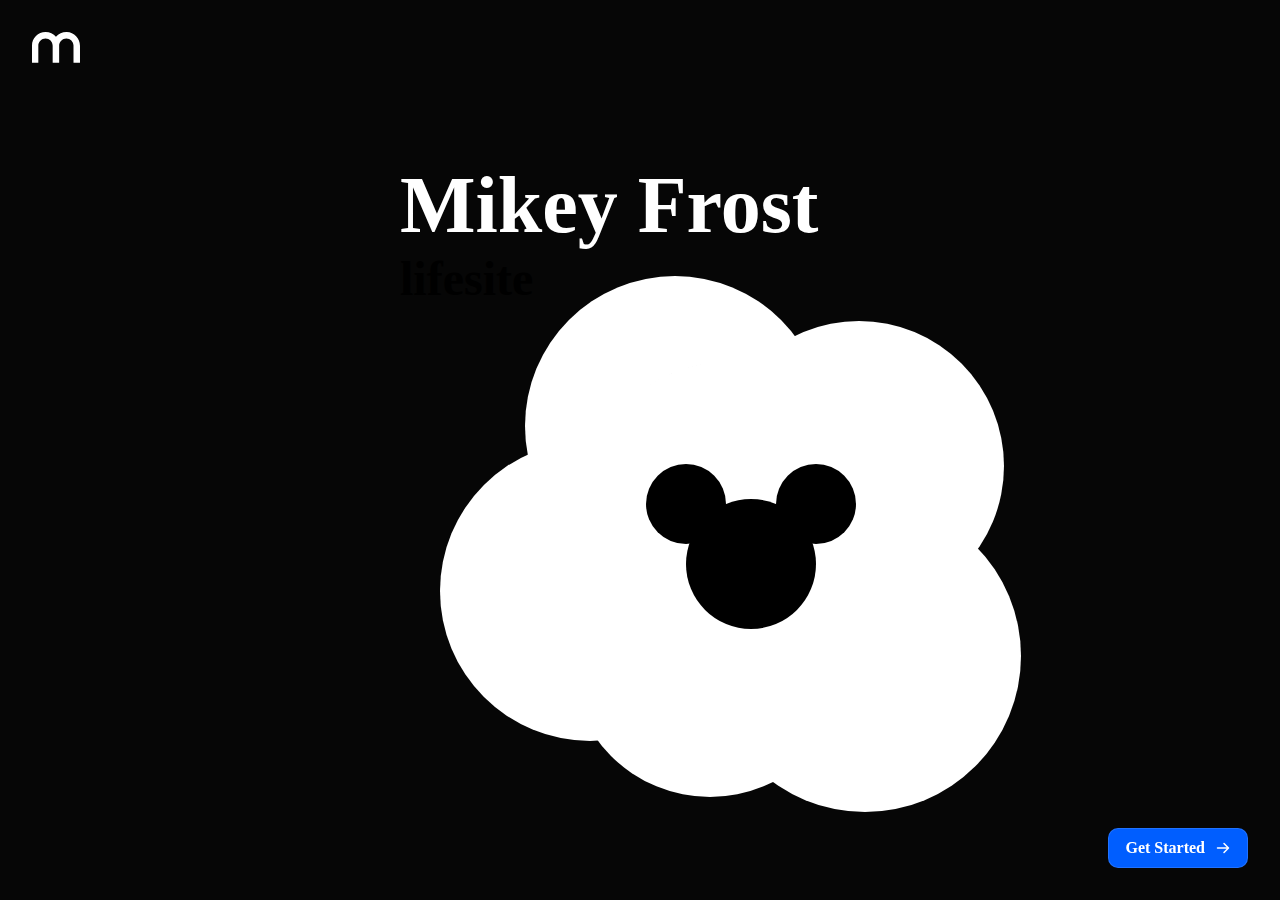
==== index.html @ 110e9579 "mickey start screen" ====
<!DOCTYPE html>
<html lang="en">
<head>
    <meta charset="UTF-8">
    <meta name="viewport" content="width=device-width, initial-scale=1.0">
    <link rel="stylesheet" href="style.css">
    <title>Personal Website</title>
</head>
<body>


<section id="main_frame">
    <div>
    <svg id="uuid-f0a64028-a567-4292-8056-7e521c252d9b" data-name="Layer 2" xmlns="http://www.w3.org/2000/svg" viewBox="0 0 732.60867 471.28245">
        <g id="uuid-3534b2df-002c-4174-8204-d40556edd33a" data-name="Layer 1">
          <path class="uuid-4c2a497a-272b-4684-b5b1-2d8b57efef39" d="m732.60867,210.77515v260.50723h-99.05794V207.26062c-.70461-59.63066-48.88362-107.79357-108.51449-108.47824-60.76087-.50724-110.47101,50.72462-110.47101,111.44928v261.01451h-99.13044V207.98531c-.50638-59.67475-48.58967-108.0155-108.26087-108.84057-60.90579-.5797-110.72464,50.72462-110.72464,111.63045v260.50727H0V207.26069C0,92.76794,92.75362.19547,207.24637.19547c63.51448,0,120.28986,28.73189,158.33335,73.65942C406.48612,25.41414,467.24012-1.74177,530.61596.08676c112.9348,3.26088,201.92029,97.71741,201.92029,210.68842"/>
        </g>
      </svg>
    </div>
    <div class="cloudContainer">
        <h2>Mikey Frost</h2>
        <h3>lifesite</h3>
        <div class="cloud" onclick="myFunction"> 
            <div class="mickey">
                <div class="ear left-ear"></div>
                <div class="ear right-ear"></div>
            </div>   
        </div>
    </div>

    <a href="link https">
        Get Started
        <div>
        <svg xmlns="http://www.w3.org/2000/svg" viewBox="0 0 256 256" focusable="false" color="rgb(255, 255, 255)" style="user-select: none; width: 100%; height: 100%; display: inline-block; fill: rgb(255, 255, 255); color: rgb(255, 255, 255); flex-shrink: 0;"><path d="M224.49,136.49l-72,72a12,12,0,0,1-17-17L187,140H40a12,12,0,0,1,0-24H187L135.51,64.48a12,12,0,0,1,17-17l72,72A12,12,0,0,1,224.49,136.49Z"></path></svg>
        </div>
    </a>
    
</section>







































    <!-- <div id="css_canvas">
        <div class="ear_left">
        </div>
        <div class="ear_right">
        </div>
        <div class="circle_base">
        </div>
    </div> -->
    
    <!-- <section>
        <h2>Persoonlijke website</h2>
        <article>
            
        </article>
        <article>
            
        </article>

    </section> -->

    
    <!-- https://developer.mozilla.org/en-US/docs/Web/CSS/::before -->
     
     <!-- <section>
        <article>
            <img src="https://i0.wp.com/newmotion.pro/wp-content/uploads/2024/11/Screenshot-2024-11-04-at-21.02.14.png?resize=300%2C300&ssl=1" alt="Mike KNKF wedstrijd powerlifting">
        </article>
     </section> -->
     

    <!-- <div class="barbell"></div> -->

    <!-- <button class="next">Trigger</button> -->




        <!-- <div draggable="true" id="draggableContainer">
        <svg viewBox="0 0 100 100" xmlns="http://www.w3.org/2000/svg">
            <circle cx="25" cy="25" r="25" />
          </svg>
        </div>

        <div id="droptarget" ondrop="drop(event)" ondragover="dropAllowed(event)">
            
        </div> -->

        






        <!-- <h1>Fitness One-Pager</h1>
        <p>Versleep de dumbbell en pas de kleur aan via de color picker!</p>
      
        <!- Draggable dumbbell -->
        <!-- <div class="dumbbell"></div> -->
      
        <!-- Color Picker -->
        <!-- <div id="colorControl">
          <label for="colorPicker">Kies je dumbbell kleur:</label>
          <input type="color" id="colorPicker" value="#555555">
        </div> -->
      
        <!-- DIMWL interactive component -->
        <!-- <div id="dimwl">
          <label for="prInput">Voer je PR in (kg):</label>
          <input type="number" id="prInput" placeholder="Gewicht in kg">
          <button id="prBtn">Check</button>
          <p id="prResult"></p>
        </div> -->





        

    <script src="script.js"></script>
</body>

</html>
---- style.css ----
/* .background{
    background-color: rgb(206, 206, 206);
    width: 100vw;
    height: 100vh;
    filter: blur(1px);
}

#droptarget{
    width: 300px;
    height: 300px;
    background-color: gray;
}
 */

 /* #css_canvas{
    background-color: rgb(204, 204, 204);
    width: 400px;
    height: 400px;
    border: 1px solid red;
    position: absolute;
    
 }
.circle_base{
    width: 200px;
    height: 200px;
    border-radius: 1000px;
    background-color: aquamarine;
    position: absolute;
    top: 23%;
    left: 24%;
}

.ear_left{
    width: 100px;
    height: 100px;
    border-radius: 1000px;
    background-color: rgb(30, 70, 56);
    position: absolute;
    top: 15%;
    left: 22%;
}

.ear_right{
    width: 100px;
    height: 100px;
    border-radius: 1000px;
    background-color: rgb(30, 70, 56);
    position: absolute;
    top: 15%;
    right: 22%;
} */
 
*{
    box-sizing: border-box;
    margin: 0;
    padding: 0;
    overflow: visible;
    scroll-behavior: smooth;
}

#main_frame{
    display: flex;
    justify-content: center;
    align-items: center;
    width: 100vw;
    height: 80vh;
}


body{
    background-color: rgb(6, 6, 6);
}

#main_frame > div:has(svg){
    aspect-ratio: 1/1;
    width: 48px;
    position: fixed;
    left: 2em;
    top: 2em;
}

#main_frame svg{
    fill: #ffffff;
    fill-rule: evenodd;
    stroke-width: 0px;
}

@font-face {
    font-family: 'Mickey';
    src: url('/font/mickey.ttf');
}

@font-face {
    font-family: 'Minnie';
    src: url('/font/minnie.ttf');
}



/* 
section:first-of-type{
    
    width: fit-content;
    display: flex;
}

section:first-of-type article{
    width: 100vw;
    width: fit-content;
} */

.cloudContainer h2{
    font-family: 'Mickey';
    font-size: 5em;
    color: white;
    margin-top: 100px;
}

.cloudContainer h3{
    font-family: 'Minnie';
    font-size: 3em;
}

.mickey {
    width: 130px;
    height: 130px;
    background: black;
    border-radius: 50%;
    position: fixed;
    bottom: 32px;
    right: 64px;
    display: flex;
    align-items: center;
    justify-content: center;
    z-index: 2; /* Hoofd moet boven oren blijven */
}

.ear {
    width:  80px;
    height: 80px;
    background: black;
    border-radius: 50%;
    position: absolute;
    top: -35px;
    z-index: 1; /* Oren liggen achter het hoofd */
    animation: wiggleEar 3s infinite ease-in-out alternate;
}

.left-ear {
    left: -40px;
}

.right-ear {
    right: -40px;
}

@keyframes wiggleEar {
    0% { transform: scale(1) rotate(0deg); }
    30% { transform: scale(0.9) rotate(-5deg); }
    60% { transform: scale(1.05) rotate(3deg); }
    100% { transform: scale(1) rotate(0deg); }
}

 a{
    backdrop-filter: blur(1px);
    background-color: rgb(0, 94, 255);
    border: #ffffff20 1px solid;
    color: white;
    border-radius: 10px;
    opacity: 1;
    font: "Inter";
    font-weight: 600;
    padding: 10px 16px;
    text-decoration: none;
    display: flex;
    align-items: center;
    justify-content: center;
    height: min-content;
    width: fit-content;
    gap: 10px;
    position: fixed;
    bottom: 2em;
    right: 2em;
    transition: 500ms cubic-bezier(0.165, 0.84, 0.44, 1);

 }  a:hover{
    backdrop-filter: blur(1px);
    background-color: rgba(255, 255, 255, 0.323);
    border:rgba(0, 94, 255, 0.748) 1px solid;
    color: rgba(255, 255, 255, 0.945);
    transition: 1s cubic-bezier(0.075, 0.82, 0.165, 1);
    scale: 1.025;
 }


 a div{
    aspect-ratio: 1/1;
    width: 16px;
    display: flex;
    justify-content: center;
    align-items: center;
 }

.cloudContainer{
    animation: cloudyWobble 60s infinite ease-in-out;
    width: fit-content;
    height: fit-content;
    user-select: none;
    cursor: grab;
}

.cloud{
    margin-top: 55px;
    margin-left: 180px;
  background: #FFFFFF;
  border-radius: 50%;
  scale: 1;
  height: 300px; 
  width: 300px;
  box-shadow: #FFFFFF 129px -45px 0 -5px, #FFFFFF -55px -85px, #FFFFFF -140px 80px, #FFFFFF -20px 146px 0 -10px, #FFFFFF 135px 145px 0 6px;
  transition: 5s cubic-bezier(0.165, 0.84, 0.44, 1);  
  transition-delay: 200ms;
}

 .cloud:hover{
    transition-delay: 150ms;
    transform: rotate(-3deg) translateY(-8px) translatex(-4px);
    transition: 2s cubic-bezier(0.165, 0.84, 0.44, 1);
          }

.cloud h2{
    margin-left: 20%;
}

.next{
    position: absolute;
    bottom: 0;
    transform: translateX(-50%);
    margin-left: 50%;
    margin-bottom: 60px;
}

@keyframes cloudyWobble {
    0% {
        transform: translate(0, 0) scale(1) rotate(0deg);
    }
    20% {
        transform: translate(-1.2em, -0.8em) scale(1.05) rotate(-2deg);
    }
    35% {
        transform: translate(0.5em, -1.3em) scale(1) rotate(1deg);
    }
    50% {
        transform: translate(-0.3em, 0.5em) scale(1.1) rotate(-1deg);
    }
    65% {
        transform: translate(1em, -0.7em) scale(1.05) rotate(2deg);
    }
    80% {
        transform: translate(-0.8em, 1em) scale(1) rotate(-1.5deg);
    }
    100% {
        transform: translate(0, 0) scale(1) rotate(0deg);
    }
}









/* 

    :root {
        --dumbbell-color: #555555;
      }
      body {
        margin: 0;
        padding: 20px;
        font-family: sans-serif;
        background: #222;
        color: white;
        text-align: center;
      }
      h1 {
        margin-top: 0;
      }
      /* Draggable dumbbell 
      .dumbbell {
        width: 200px;
        height: 30px;
        background: var(--dumbbell-color);
        border-radius: 15px;
        position: absolute;
        top: 150px;
        left: 150px;
        cursor: grab;
      }
      .dumbbell::before,
      .dumbbell::after {
        content: "";
        position: absolute;
        top: -20px;
        width: 50px;
        height: 70px;
        background: var(--dumbbell-color);
        border-radius: 10px;
      }
      .dumbbell::before {
        left: -60px;
      }
      .dumbbell::after {
        right: -60px;
      }
      /* Kleurkiezer 
      #colorControl {
        margin-top: 50px;
      }
      #colorControl label {
        margin-right: 10px;
      }
      /* DIMWL component 
      #dimwl {
        margin-top: 350px;
      }
      #dimwl input[type="number"] {
        padding: 5px;
        font-size: 1em;
        margin: 10px;
        width: 120px;
      }
      #dimwl button {
        padding: 5px 10px;
        font-size: 1em;
        cursor: pointer;
      }
      #dimwl p {
        margin-top: 15px;
        font-weight: bold;
      } */
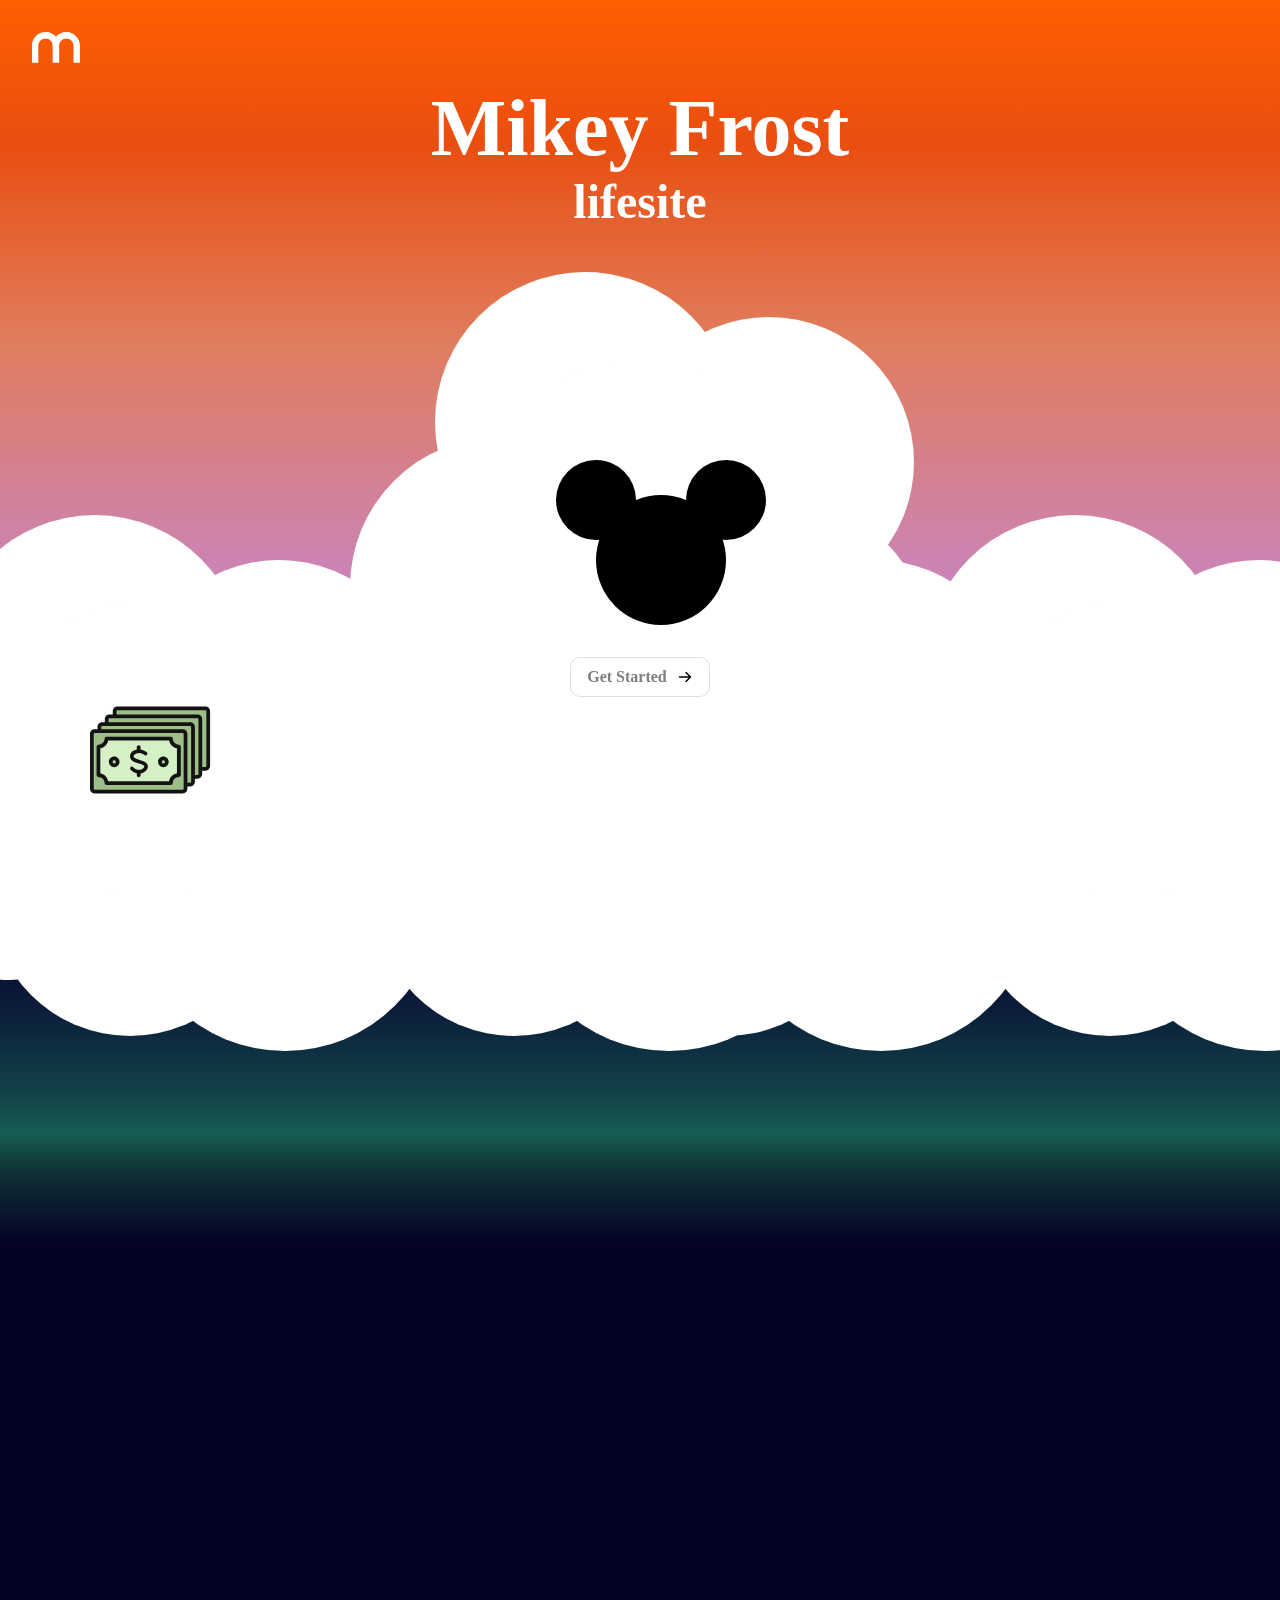
==== commit 2a3da9ed: "added clouds bottom and darl/light mode v1" ====
--- a/index.html
+++ b/index.html
@@ -1,79 +1,192 @@
 <!DOCTYPE html>
 <html lang="en">
-<head>
-    <meta charset="UTF-8">
-    <meta name="viewport" content="width=device-width, initial-scale=1.0">
-    <link rel="stylesheet" href="style.css">
+  <head>
+    <meta charset="UTF-8" />
+    <meta name="viewport" content="width=device-width, initial-scale=1.0" />
+    <link rel="stylesheet" href="style.css" />
     <title>Personal Website</title>
-</head>
-<body>
-
-
-<section id="main_frame">
-    <div>
-    <svg id="uuid-f0a64028-a567-4292-8056-7e521c252d9b" data-name="Layer 2" xmlns="http://www.w3.org/2000/svg" viewBox="0 0 732.60867 471.28245">
-        <g id="uuid-3534b2df-002c-4174-8204-d40556edd33a" data-name="Layer 1">
-          <path class="uuid-4c2a497a-272b-4684-b5b1-2d8b57efef39" d="m732.60867,210.77515v260.50723h-99.05794V207.26062c-.70461-59.63066-48.88362-107.79357-108.51449-108.47824-60.76087-.50724-110.47101,50.72462-110.47101,111.44928v261.01451h-99.13044V207.98531c-.50638-59.67475-48.58967-108.0155-108.26087-108.84057-60.90579-.5797-110.72464,50.72462-110.72464,111.63045v260.50727H0V207.26069C0,92.76794,92.75362.19547,207.24637.19547c63.51448,0,120.28986,28.73189,158.33335,73.65942C406.48612,25.41414,467.24012-1.74177,530.61596.08676c112.9348,3.26088,201.92029,97.71741,201.92029,210.68842"/>
-        </g>
-      </svg>
-    </div>
-    <div class="cloudContainer">
-        <h2>Mikey Frost</h2>
-        <h3>lifesite</h3>
-        <div class="cloud" onclick="myFunction"> 
+  </head>
+  <body>
+    <div class="background"></div>
+    <section id="main_frame">
+      <a href="javascript:triggerDarkLight()">
+        <svg
+          id="uuid-f0a64028-a567-4292-8056-7e521c252d9b"
+          data-name="M_2"
+          xmlns="http://www.w3.org/2000/svg"
+          viewBox="0 0 732.60867 471.28245"
+        >
+          <g id="uuid-3534b2df-002c-4174-8204-d40556edd33a" data-name="M_1">
+            <path
+              class="uuid-4c2a497a-272b-4684-b5b1-2d8b57efef39"
+              d="m732.60867,210.77515v260.50723h-99.05794V207.26062c-.70461-59.63066-48.88362-107.79357-108.51449-108.47824-60.76087-.50724-110.47101,50.72462-110.47101,111.44928v261.01451h-99.13044V207.98531c-.50638-59.67475-48.58967-108.0155-108.26087-108.84057-60.90579-.5797-110.72464,50.72462-110.72464,111.63045v260.50727H0V207.26069C0,92.76794,92.75362.19547,207.24637.19547c63.51448,0,120.28986,28.73189,158.33335,73.65942C406.48612,25.41414,467.24012-1.74177,530.61596.08676c112.9348,3.26088,201.92029,97.71741,201.92029,210.68842"
+            />
+          </g>
+        </svg>
+      </a>
+      <div class="cloudContainer">
+        <article>
+          <h2>Mikey Frost</h2>
+          <h3>lifesite</h3>
+        </article>
+        <article>
+          <div class="cloud" onclick="myFunction">
             <div class="mickey">
-                <div class="ear left-ear"></div>
-                <div class="ear right-ear"></div>
-            </div>   
-        </div>
-    </div>
-
-    <a href="link https">
-        Get Started
+              <div class="ear left-ear"></div>
+              <div class="ear right-ear"></div>
+            </div>
+          </div>
+          <a href="javascript:triggerStartShow()">
+            Get Started
+            <div>
+              <svg
+                xmlns="http://www.w3.org/2000/svg"
+                viewBox="0 0 256 256"
+                focusable="false"
+                color="rgb(255, 255, 255)"
+                style="
+                  user-select: none;
+                  width: 100%;
+                  height: 100%;
+                  display: inline-block;
+                  fill: rgb(255, 255, 255);
+                  color: rgb(255, 255, 255);
+                  flex-shrink: 0;
+                "
+              >
+                <path
+                  d="M224.49,136.49l-72,72a12,12,0,0,1-17-17L187,140H40a12,12,0,0,1,0-24H187L135.51,64.48a12,12,0,0,1,17-17l72,72A12,12,0,0,1,224.49,136.49Z"
+                ></path>
+              </svg>
+            </div>
+          </a>
+        </article>
+      </div>
+      <div class="multiple_clouds">
         <div>
-        <svg xmlns="http://www.w3.org/2000/svg" viewBox="0 0 256 256" focusable="false" color="rgb(255, 255, 255)" style="user-select: none; width: 100%; height: 100%; display: inline-block; fill: rgb(255, 255, 255); color: rgb(255, 255, 255); flex-shrink: 0;"><path d="M224.49,136.49l-72,72a12,12,0,0,1-17-17L187,140H40a12,12,0,0,1,0-24H187L135.51,64.48a12,12,0,0,1,17-17l72,72A12,12,0,0,1,224.49,136.49Z"></path></svg>
-        </div>
-    </a>
-    
-</section>
-
-
-
-
-
-
-
-
-
-
-
-
-
-
-
-
-
-
-
-
-
-
-
-
-
-
-
-
-
-
-
-
-
-
-
-
-
-
+          <svg
+            version="1.1"
+            id="MoneySVG"
+            xmlns="http://www.w3.org/2000/svg"
+            xmlns:xlink="http://www.w3.org/1999/xlink"
+            x="0px"
+            y="0px"
+            viewBox="0 0 800 800"
+            style="enable-background: new 0 0 800 800"
+            xml:space="preserve"
+          >
+            <g id="FourthBill">
+              <path
+                class="moneyDarkGreen"
+                d="M183.3,123.2h586c10.6,0,18.8,8.1,18.8,18.8v364.6c0,10.6-8.1,18.8-18.8,18.8h-586c-10.6,0-18.8-8.1-18.8-18.8
+		V142C164.5,131.4,172.6,123.2,183.3,123.2z"
+              />
+              <path
+                class="moneyBlack"
+                d="M769.3,537.9h-586c-17.5,0-31.3-13.8-31.3-31.3V142c0-17.5,13.8-31.3,31.3-31.3h586
+		c17.5,0,31.3,13.8,31.3,31.3v364.6C800.6,523.5,786.8,537.9,769.3,537.9z M183.3,135.8c-3.8,0-6.3,2.5-6.3,6.3v364.6
+		c0,3.8,2.5,6.3,6.3,6.3h586c3.8,0,6.3-2.5,6.3-6.3V142c0-3.8-2.5-6.3-6.3-6.3H183.3z"
+              />
+            </g>
+            <g id="ThirdBill">
+              <path
+                class="moneyDarkGreen"
+                d="M130.1,176.4h586.7c10.6,0,18.8,8.1,18.8,18.8v364.6c0,10.6-8.1,18.8-18.8,18.8H130.1
+		c-10.6,0-18.8-8.1-18.8-18.8V195.2C111.3,184.5,119.5,176.4,130.1,176.4z"
+              />
+              <path
+                class="moneyBlack"
+                d="M716.1,591.1h-586c-17.5,0-31.3-13.8-31.3-31.3V195.2c0-17.5,13.8-31.3,31.3-31.3h586.7
+		c17.5,0,31.3,13.8,31.3,31.3v364.6C747.4,576.7,733.6,591.1,716.1,591.1z M130.1,188.9c-3.8,0-6.3,2.5-6.3,6.3v364.6
+		c0,3.8,2.5,6.3,6.3,6.3h586.7c3.8,0,6.3-2.5,6.3-6.3V195.2c0-3.8-2.5-6.3-6.3-6.3C716.8,188.9,130.1,188.9,130.1,188.9z"
+              />
+            </g>
+            <g id="SecondBill">
+              <path
+                class="moneyDarkGreen"
+                d="M81.3,228.3H668c10.6,0,18.8,8.1,18.8,18.8v364.6c0,10.6-8.1,18.8-18.8,18.8H81.3c-10.6,0-18.8-8.1-18.8-18.8
+		V247.1C62.5,237.1,70.7,228.3,81.3,228.3z"
+              />
+              <path
+                class="moneyBlack"
+                d="M668,643H81.3C63.8,643,50,629.2,50,611.7V247.1c0-17.5,13.8-31.3,31.3-31.3H668c17.5,0,31.3,13.8,31.3,31.3
+		v364.6C699.2,628.6,684.9,643,668,643L668,643z M81.3,240.8c-3.8,0-6.3,2.5-6.3,6.3v364.6c0,3.8,2.5,6.3,6.3,6.3H668
+		c3.8,0,6.3-2.5,6.3-6.3V247.1c0-3.8-2.5-6.3-6.3-6.3H81.3z"
+              />
+            </g>
+            <g id="Money">
+              <path
+                class="moneyDarkGreen"
+                d="M31.3,274.6h586.7c10.6,0,18.8,8.1,18.8,18.8V658c0,10.6-8.1,18.8-18.8,18.8H31.3c-10.6,0-18.8-8.1-18.8-18.8
+		V293.4C12.5,283.4,20.6,274.6,31.3,274.6z"
+              />
+              <path
+                class="moneyBlack"
+                d="M617.9,689.3H31.3C13.8,689.3,0,675.5,0,658V293.4c0-17.5,13.8-31.3,31.3-31.3h586.7
+		c17.5,0,31.3,13.8,31.3,31.3V658C649.2,675.5,634.8,689.3,617.9,689.3z M31.3,287.1c-3.8,0-6.3,2.5-6.3,6.3V658
+		c0,3.8,2.5,6.3,6.3,6.3h586.7c3.8,0,6.3-2.5,6.3-6.3V293.4c0-3.8-2.5-6.3-6.3-6.3H31.3z"
+              />
+              <path
+                class="moneyExtraLightGreen"
+                d="M539.1,620.5H110.1c0-29.4-24.4-53.8-53.8-53.8V377.8c29.4,0,53.8-24.4,53.8-53.8h429.1
+		c0,29.4,24.4,53.8,53.8,53.8v188.9C562.9,566.7,539.1,591.1,539.1,620.5z"
+              />
+              <path
+                class="moneyBlack"
+                d="M539.1,633H110.1c-6.9,0-12.5-5.6-12.5-12.5c0-22.5-18.8-41.3-41.3-41.3c-6.9,0-12.5-5.6-12.5-12.5V377.8
+		c0-6.9,5.6-12.5,12.5-12.5c22.5,0,41.3-18.8,41.3-41.3c0-6.9,5.6-12.5,12.5-12.5h429.1c6.9,0,12.5,5.6,12.5,12.5
+		c0,22.5,18.8,41.3,41.3,41.3c6.9,0,12.5,5.6,12.5,12.5v188.9c0,6.9-5.6,12.5-12.5,12.5c-22.5,0-41.3,18.8-41.3,41.3
+		C551.6,627.3,546,633,539.1,633L539.1,633z M121.3,608h405.9c5-26.3,26.3-47.5,52.5-52.5V389.1c-26.3-5-47.5-26.3-52.5-52.5H121.3
+		c-5,26.3-26.3,47.5-52.5,52.5v165.7C95.1,560.4,116.3,581.7,121.3,608z"
+              />
+              <path
+                class="moneyBlack"
+                d="M325.9,557.3c-20,0-41.3-7.5-56.3-26.9c-4.4-5.6-3.1-13.1,1.9-17.5c5.6-4.4,13.1-3.1,17.5,1.9
+		c15,19.4,38.2,20,53.2,15c12.5-4.4,20-12.5,20-21.3c0-8.1-19.4-13.8-36.3-18.8c-26.3-8.1-59.4-17.5-59.4-48.8
+		c0-15,9.4-28.8,25.6-36.9c20-10,53.8-13.8,85.7,9.4c5.6,4.4,6.9,11.9,2.5,17.5s-11.9,6.9-17.5,2.5c-21.3-15.6-45-15-59.4-7.5
+		c-7.5,3.8-12.5,9.4-12.5,15c0,11.9,17.5,17.5,41.3,25c25.6,7.5,53.8,16.3,53.8,42.5c0,19.4-14.4,36.9-36.9,45
+		C342.7,555.4,334,557.3,325.9,557.3L325.9,557.3z"
+              />
+              <path
+                class="moneyBlack"
+                d="M324.6,421c-6.9,0-12.5-5.6-12.5-12.5v-27.5c0-6.9,5.6-12.5,12.5-12.5c6.9,0,12.5,5.6,12.5,12.5v27.5
+		C337.1,415.9,331.5,421,324.6,421z"
+              />
+              <path
+                class="moneyBlack"
+                d="M324.6,581.1c-6.9,0-12.5-5.6-12.5-12.5v-20.6c0-6.9,5.6-12.5,12.5-12.5c6.9,0,12.5,5.6,12.5,12.5v20.6
+		C337.1,575.4,331.5,581.1,324.6,581.1z"
+              />
+              <path
+                class="moneyLightGreen"
+                d="M138.2,479.7c0,12.8,10.4,23.1,23.1,23.1s23.1-10.4,23.1-23.1c0-12.8-10.4-23.1-23.1-23.1
+		C148.6,456.6,138.2,467,138.2,479.7C138.2,479.7,138.2,479.7,138.2,479.7z"
+              />
+              <path
+                class="moneyBlack"
+                d="M161.4,514.8c-19.4,0-35.7-15.6-35.7-35.7c0-20,15.6-35.7,35.7-35.7c19.4,0,35.7,15.6,35.7,35.7
+		C197,499.1,180.8,514.8,161.4,514.8z M161.4,469.1c-5.6,0-10.6,4.4-10.6,10.6c0,6.3,4.4,10.6,10.6,10.6c5.6,0,10.6-4.4,10.6-10.6
+		C172,473.5,167,469.1,161.4,469.1z"
+              />
+              <path
+                class="moneyLightGreen"
+                d="M466,479.7c0,12.8,10.3,23.1,23.1,23.2s23.1-10.3,23.2-23.1c0,0,0,0,0,0c0-12.8-10.3-23.1-23.1-23.2
+		C476.3,456.6,466,466.9,466,479.7C466,479.7,466,479.7,466,479.7z"
+              />
+              <path
+                class="moneyBlack"
+                d="M489.1,514.8c-19.4,0-35.7-15.6-35.7-35.7c0-20,15.6-35.7,35.7-35.7c19.4,0,35.6,15.6,35.6,35.7
+		C524.7,499.1,508.5,514.8,489.1,514.8z M489.1,469.1c-5.6,0-10.6,4.4-10.6,10.6c0,6.3,4.4,10.6,10.6,10.6c6.3,0,10.6-4.4,10.6-10.6
+		C499.7,473.5,494.7,469.1,489.1,469.1z"
+              />
+            </g>
+          </svg>
+        </div>
+        <div></div>
+        <div></div>
+        <div></div>
+      </div>
+    </section>
 
     <!-- <div id="css_canvas">
         <div class="ear_left">
@@ -83,7 +196,7 @@
         <div class="circle_base">
         </div>
     </div> -->
-    
+
     <!-- <section>
         <h2>Persoonlijke website</h2>
         <article>
@@ -95,24 +208,19 @@
 
     </section> -->
 
-    
     <!-- https://developer.mozilla.org/en-US/docs/Web/CSS/::before -->
-     
-     <!-- <section>
+
+    <!-- <section>
         <article>
             <img src="https://i0.wp.com/newmotion.pro/wp-content/uploads/2024/11/Screenshot-2024-11-04-at-21.02.14.png?resize=300%2C300&ssl=1" alt="Mike KNKF wedstrijd powerlifting">
         </article>
      </section> -->
-     
 
     <!-- <div class="barbell"></div> -->
 
     <!-- <button class="next">Trigger</button> -->
 
-
-
-
-        <!-- <div draggable="true" id="draggableContainer">
+    <!-- <div draggable="true" id="draggableContainer">
         <svg viewBox="0 0 100 100" xmlns="http://www.w3.org/2000/svg">
             <circle cx="25" cy="25" r="25" />
           </svg>
@@ -122,42 +230,26 @@
             
         </div> -->
 
-        
-
-
-
-
-
-
-        <!-- <h1>Fitness One-Pager</h1>
+    <!-- <h1>Fitness One-Pager</h1>
         <p>Versleep de dumbbell en pas de kleur aan via de color picker!</p>
       
         <!- Draggable dumbbell -->
-        <!-- <div class="dumbbell"></div> -->
-      
-        <!-- Color Picker -->
-        <!-- <div id="colorControl">
+    <!-- <div class="dumbbell"></div> -->
+
+    <!-- Color Picker -->
+    <!-- <div id="colorControl">
           <label for="colorPicker">Kies je dumbbell kleur:</label>
           <input type="color" id="colorPicker" value="#555555">
         </div> -->
-      
-        <!-- DIMWL interactive component -->
-        <!-- <div id="dimwl">
+
+    <!-- DIMWL interactive component -->
+    <!-- <div id="dimwl">
           <label for="prInput">Voer je PR in (kg):</label>
           <input type="number" id="prInput" placeholder="Gewicht in kg">
           <button id="prBtn">Check</button>
           <p id="prResult"></p>
         </div> -->
 
-
-
-
-
-        
-
     <script src="script.js"></script>
-</body>
-
+  </body>
 </html>
-
-
--- a/style.css
+++ b/style.css
@@ -12,7 +12,7 @@
 }
  */
 
- /* #css_canvas{
+/* #css_canvas{
     background-color: rgb(204, 204, 204);
     width: 400px;
     height: 400px;
@@ -49,53 +49,118 @@
     top: 15%;
     right: 22%;
 } */
- 
-*{
-    box-sizing: border-box;
-    margin: 0;
-    padding: 0;
-    overflow: visible;
-    scroll-behavior: smooth;
-}
-
-#main_frame{
-    display: flex;
-    justify-content: center;
-    align-items: center;
-    width: 100vw;
-    height: 80vh;
-}
-
-
-body{
-    background-color: rgb(6, 6, 6);
-}
-
-#main_frame > div:has(svg){
-    aspect-ratio: 1/1;
-    width: 48px;
-    position: fixed;
-    left: 2em;
-    top: 2em;
-}
-
-#main_frame svg{
-    fill: #ffffff;
-    fill-rule: evenodd;
-    stroke-width: 0px;
+
+* {
+  box-sizing: border-box;
+  margin: 0;
+  padding: 0;
+  overflow: visible;
+  scroll-behavior: smooth;
+}
+
+#main_frame {
+  display: flex;
+  justify-content: center;
+  align-items: center;
+  width: 100vw;
+  height: 65vh;
+  min-height: 680px;
+}
+
+body {
+  margin: 0;
+  overflow: hidden;
+}
+
+.background {
+  transform: translateY(100vh);
+  height: 200vh; /* Drie secties */
+  width: 100vw;
+  position: absolute;
+  top: -100vh; /* Start in het midden */
+  left: 0;
+  transition: transform 1.5s ease-in-out;
+  background: rgb(255, 94, 0);
+  background: linear-gradient(
+    to bottom,
+    rgba(255, 94, 0, 1) 0%,
+    rgba(233, 78, 16, 1) 8%,
+    rgba(224, 125, 94, 1) 19%,
+    rgba(201, 132, 189, 1) 33%,
+    rgba(120, 102, 138, 1) 41%,
+    rgba(27, 29, 66, 1) 49%,
+    rgba(9, 14, 52, 1) 53%,
+    rgba(11, 28, 57, 1) 56%,
+    rgba(18, 69, 73, 1) 61%,
+    rgba(22, 93, 82, 1) 63%,
+    rgba(16, 51, 54, 1) 65%,
+    rgba(4, 3, 37, 1) 69%
+  );
+}
+
+.background.dark {
+  transform: translateY(0vh); /* Naar beneden (donkere mode) */
+}
+
+old_body {
+  height: 100vh;
+  transition: 3s cubic-bezier(0.175, 0.885, 0.32, 1.275);
+  background: linear-gradient(
+    to bottom,
+    #ff6b00 0%,
+    /* Fel oranje, zonlicht */ #d84315 30%,
+    /* Diep oranje/rood */ #8c2f0f 55%,
+    /* Stoer, donkerder roodbruin */ #390707 80%,
+    /* Donkerblauw, overgang naar nacht */ #0a1f33 100%
+      /* Bijna zwartblauw, diepe lucht */
+  );
+}
+
+old_body.dark {
+  background: linear-gradient(
+    to bottom,
+    #03004f 0%,
+    /* Fel oranje, zonlicht */ #005a4b 30%,
+    /* Diep oranje/rood */ #002129 55%,
+    /* Stoer, donkerder roodbruin */ #390707 80%,
+    /* Donkerblauw, overgang naar nacht */ #0a1f33 100%
+      /* Bijna zwartblauw, diepe lucht */
+  );
+}
+
+#main_frame > a:has(svg) {
+  aspect-ratio: 1/1;
+  width: 48px;
+  position: fixed;
+  left: 2em;
+  top: 2em;
+  fill: #ffffff;
+  transition: all 2200ms cubic-bezier(0.165, 0.84, 0.44, 1);
+  transform: rotate(360deg);
+}
+
+#main_frame > a:has(svg).dark {
+  mix-blend-mode: difference;
+  transition: all 2200ms cubic-bezier(0.165, 0.84, 0.44, 1);
+  transform: rotate(180deg);
+}
+
+.multiple_clouds svg {
+  fill: #ffffff;
+  stroke-width: 0px;
+  width: 120px;
+  aspect-ratio: 1/1;
 }
 
 @font-face {
-    font-family: 'Mickey';
-    src: url('/font/mickey.ttf');
+  font-family: "Mickey";
+  src: url("/font/mickey.ttf");
 }
 
 @font-face {
-    font-family: 'Minnie';
-    src: url('/font/minnie.ttf');
-}
-
-
+  font-family: "Minnie";
+  src: url("/font/minnie.ttf");
+}
 
 /* 
 section:first-of-type{
@@ -109,168 +174,237 @@
     width: fit-content;
 } */
 
-.cloudContainer h2{
-    font-family: 'Mickey';
-    font-size: 5em;
-    color: white;
-    margin-top: 100px;
-}
-
-.cloudContainer h3{
-    font-family: 'Minnie';
-    font-size: 3em;
+.moneyDarkGreen {
+  fill: #9dbe87;
+}
+.moneyBlack {
+  fill: #131313;
+}
+.moneyExtraLightGreen {
+  fill: #d6f0c5;
+}
+.moneyLightGreen {
+  fill: #aecd99;
+}
+
+.cloudContainer h2 {
+  font-family: "Mickey";
+  font-size: 5em;
+  color: white;
+  margin-top: 100px;
+}
+
+.cloudContainer h3 {
+  font-family: "Minnie";
+  font-size: 3em;
+  color: white;
+}
+
+.cloudContainer article {
+  animation: cloudyWobble 60s infinite ease-in-out;
+  display: flex;
+  flex-direction: column;
+  justify-content: center;
+  align-items: center;
+}
+
+.getStarted.hidden {
+  visibility: hidden;
 }
 
 .mickey {
-    width: 130px;
-    height: 130px;
-    background: black;
-    border-radius: 50%;
-    position: fixed;
-    bottom: 32px;
-    right: 64px;
-    display: flex;
-    align-items: center;
-    justify-content: center;
-    z-index: 2; /* Hoofd moet boven oren blijven */
+  width: 130px;
+  height: 130px;
+  background: black;
+  border-radius: 50%;
+  position: fixed;
+  bottom: 32px;
+  right: 64px;
+  display: flex;
+  align-items: center;
+  justify-content: center;
+  z-index: 2; /* Hoofd moet boven oren blijven */
 }
 
 .ear {
-    width:  80px;
-    height: 80px;
-    background: black;
-    border-radius: 50%;
-    position: absolute;
-    top: -35px;
-    z-index: 1; /* Oren liggen achter het hoofd */
-    animation: wiggleEar 3s infinite ease-in-out alternate;
+  width: 80px;
+  height: 80px;
+  background: black;
+  border-radius: 50%;
+  position: absolute;
+  top: -35px;
+  z-index: 1; /* Oren liggen achter het hoofd */
+  animation: wiggleEar 3s infinite ease-in-out alternate;
 }
 
 .left-ear {
-    left: -40px;
+  left: -40px;
 }
 
 .right-ear {
-    right: -40px;
+  right: -40px;
 }
 
 @keyframes wiggleEar {
-    0% { transform: scale(1) rotate(0deg); }
-    30% { transform: scale(0.9) rotate(-5deg); }
-    60% { transform: scale(1.05) rotate(3deg); }
-    100% { transform: scale(1) rotate(0deg); }
-}
-
- a{
-    backdrop-filter: blur(1px);
-    background-color: rgb(0, 94, 255);
-    border: #ffffff20 1px solid;
-    color: white;
-    border-radius: 10px;
-    opacity: 1;
-    font: "Inter";
-    font-weight: 600;
-    padding: 10px 16px;
-    text-decoration: none;
-    display: flex;
-    align-items: center;
-    justify-content: center;
-    height: min-content;
-    width: fit-content;
-    gap: 10px;
-    position: fixed;
-    bottom: 2em;
-    right: 2em;
-    transition: 500ms cubic-bezier(0.165, 0.84, 0.44, 1);
-
- }  a:hover{
-    backdrop-filter: blur(1px);
-    background-color: rgba(255, 255, 255, 0.323);
-    border:rgba(0, 94, 255, 0.748) 1px solid;
-    color: rgba(255, 255, 255, 0.945);
-    transition: 1s cubic-bezier(0.075, 0.82, 0.165, 1);
-    scale: 1.025;
- }
-
-
- a div{
-    aspect-ratio: 1/1;
-    width: 16px;
-    display: flex;
-    justify-content: center;
-    align-items: center;
- }
-
-.cloudContainer{
-    animation: cloudyWobble 60s infinite ease-in-out;
-    width: fit-content;
-    height: fit-content;
-    user-select: none;
-    cursor: grab;
-}
-
-.cloud{
-    margin-top: 55px;
-    margin-left: 180px;
-  background: #FFFFFF;
+  0% {
+    transform: scale(1) rotate(0deg);
+  }
+  30% {
+    transform: scale(0.9) rotate(-5deg);
+  }
+  60% {
+    transform: scale(1.05) rotate(3deg);
+  }
+  100% {
+    transform: scale(1) rotate(0deg);
+  }
+}
+
+article a {
+  backdrop-filter: blur(1px);
+  mix-blend-mode: difference;
+  border: #ffffff20 1px solid;
+  z-index: 999;
+  color: gray;
+  border-radius: 10px;
+  opacity: 1;
+  font: "Inter";
+  font-weight: 600;
+  padding: 10px 16px;
+  text-decoration: none;
+  display: flex;
+  align-items: center;
+  justify-content: center;
+  height: min-content;
+  width: fit-content;
+  gap: 10px;
+  transition: 500ms cubic-bezier(0.165, 0.84, 0.44, 1);
+}
+article a:hover {
+  backdrop-filter: blur(1px);
+  background-color: rgb(212, 205, 0);
+  border: rgba(19, 19, 19, 0.748) 1px solid;
+  color: rgba(21, 21, 21, 0.945);
+  transition: 2s cubic-bezier(0.075, 0.82, 0.165, 1);
+  scale: 1.025;
+}
+
+a div {
+  aspect-ratio: 1/1;
+  width: 16px;
+  display: flex;
+  justify-content: center;
+  align-items: center;
+}
+
+a div svg {
+  mix-blend-mode: difference;
+}
+
+.cloudContainer {
+  width: fit-content;
+  height: fit-content;
+  user-select: none;
+  cursor: grab;
+  z-index: 99;
+  display: flex;
+  flex-direction: column;
+  justify-content: center;
+  align-items: center;
+  row-gap: 8rem;
+}
+
+.cloud {
+  background: #ffffff;
   border-radius: 50%;
   scale: 1;
-  height: 300px; 
+  height: 300px;
   width: 300px;
-  box-shadow: #FFFFFF 129px -45px 0 -5px, #FFFFFF -55px -85px, #FFFFFF -140px 80px, #FFFFFF -20px 146px 0 -10px, #FFFFFF 135px 145px 0 6px;
-  transition: 5s cubic-bezier(0.165, 0.84, 0.44, 1);  
+  box-shadow: #ffffff 129px -45px 0 -5px, #ffffff -55px -85px,
+    #ffffff -140px 80px, #ffffff -20px 146px 0 -10px, #ffffff 135px 145px 0 6px;
+  transition: 5s cubic-bezier(0.165, 0.84, 0.44, 1);
   transition-delay: 200ms;
 }
 
- .cloud:hover{
-    transition-delay: 150ms;
-    transform: rotate(-3deg) translateY(-8px) translatex(-4px);
-    transition: 2s cubic-bezier(0.165, 0.84, 0.44, 1);
-          }
-
-.cloud h2{
-    margin-left: 20%;
-}
-
-.next{
-    position: absolute;
-    bottom: 0;
-    transform: translateX(-50%);
-    margin-left: 50%;
-    margin-bottom: 60px;
+.cloud:hover {
+  transition-delay: 150ms;
+  transform: rotate(-3deg) translateY(-8px) translatex(-4px);
+  transition: 2s cubic-bezier(0.165, 0.84, 0.44, 1);
+}
+
+.cloud h2 {
+  margin-left: 20%;
+}
+
+.multiple_clouds {
+}
+
+.multiple_clouds div {
+  animation: cloudyWobble 60s infinite ease-in-out;
+  z-index: 49;
+  position: absolute;
+  background: #ffffff;
+  border-radius: 50%;
+  scale: 1;
+  height: 300px;
+  width: 300px;
+  box-shadow: #ffffff 129px -45px 0 -5px, #ffffff -55px -85px,
+    #ffffff -140px 80px, #ffffff -20px 146px 0 -10px, #ffffff 135px 145px 0 6px;
+  transition: 5s cubic-bezier(0.165, 0.84, 0.44, 1);
+  transition-delay: 200ms;
+  display: flex;
+  align-items: center;
+  justify-content: center;
+}
+
+.multiple_clouds div:nth-of-type(1) {
+  bottom: 0;
+  left: 0;
+}
+.multiple_clouds div:nth-of-type(2) {
+  bottom: 0;
+  right: 30vw;
+}
+.multiple_clouds div:nth-of-type(3) {
+  right: 0;
+  bottom: 0;
+}
+.multiple_clouds div:nth-of-type(4) {
+  left: 30vw;
+  bottom: 0;
+}
+
+.next {
+  position: absolute;
+  bottom: 0;
+  transform: translateX(-50%);
+  margin-left: 50%;
+  margin-bottom: 60px;
 }
 
 @keyframes cloudyWobble {
-    0% {
-        transform: translate(0, 0) scale(1) rotate(0deg);
-    }
-    20% {
-        transform: translate(-1.2em, -0.8em) scale(1.05) rotate(-2deg);
-    }
-    35% {
-        transform: translate(0.5em, -1.3em) scale(1) rotate(1deg);
-    }
-    50% {
-        transform: translate(-0.3em, 0.5em) scale(1.1) rotate(-1deg);
-    }
-    65% {
-        transform: translate(1em, -0.7em) scale(1.05) rotate(2deg);
-    }
-    80% {
-        transform: translate(-0.8em, 1em) scale(1) rotate(-1.5deg);
-    }
-    100% {
-        transform: translate(0, 0) scale(1) rotate(0deg);
-    }
-}
-
-
-
-
-
-
-
-
+  0% {
+    transform: translate(0, 0) scale(1) rotate(0deg);
+  }
+  20% {
+    transform: translate(-1.2em, -0.8em) scale(1.05) rotate(-2deg);
+  }
+  35% {
+    transform: translate(0.5em, -1.3em) scale(1) rotate(1deg);
+  }
+  50% {
+    transform: translate(-0.3em, 0.5em) scale(1.1) rotate(-1deg);
+  }
+  65% {
+    transform: translate(1em, -0.7em) scale(1.05) rotate(2deg);
+  }
+  80% {
+    transform: translate(-0.8em, 1em) scale(1) rotate(-1.5deg);
+  }
+  100% {
+    transform: translate(0, 0) scale(1) rotate(0deg);
+  }
+}
 
 /* 
 
@@ -340,4 +474,6 @@
       #dimwl p {
         margin-top: 15px;
         font-weight: bold;
-      } */+      } */
+
+/* ---- reset ---- */
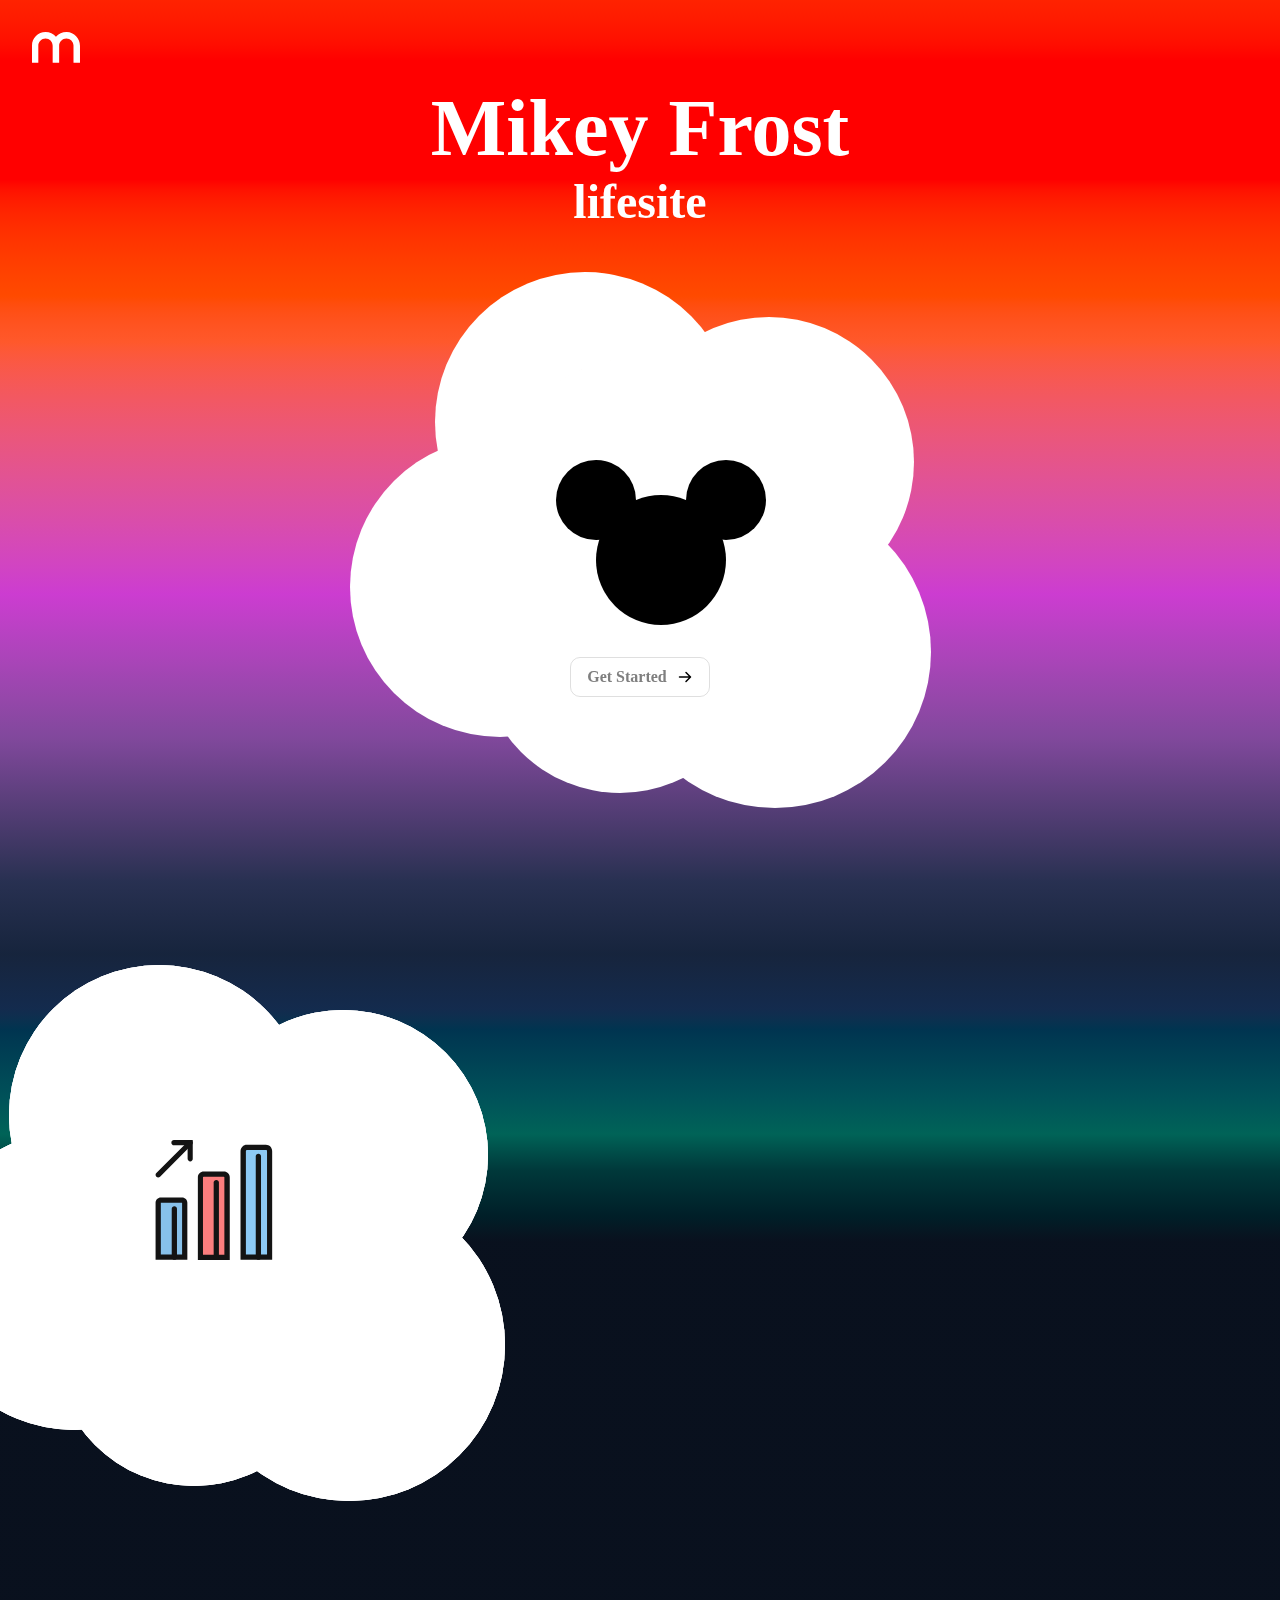
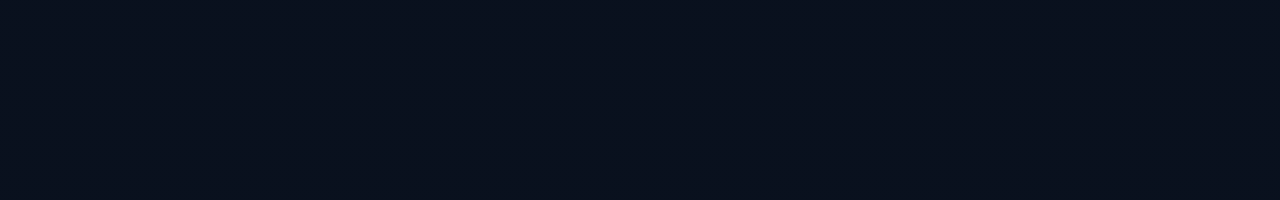
==== commit fa8edbc4: "added moving clouds. fixed positions. topright movement added. nasa api loaded in, not used yet." ====
--- a/index.html
+++ b/index.html
@@ -7,7 +7,6 @@
     <title>Personal Website</title>
   </head>
   <body>
-    <div class="background"></div>
     <section id="main_frame">
       <a href="javascript:triggerDarkLight()">
         <svg
@@ -36,7 +35,7 @@
               <div class="ear right-ear"></div>
             </div>
           </div>
-          <a href="javascript:triggerStartShow()">
+          <a href="javascript:startPositions()">
             Get Started
             <div>
               <svg
@@ -63,7 +62,7 @@
         </article>
       </div>
       <div class="multiple_clouds">
-        <div>
+        <div onclick="handleCloudClick(event)">
           <svg
             version="1.1"
             id="MoneySVG"
@@ -182,12 +181,148 @@
             </g>
           </svg>
         </div>
-        <div></div>
-        <div></div>
-        <div></div>
+        <div onclick="handleCloudClick(event)">
+          <svg
+            version="1.1"
+            id="mars"
+            xmlns="http://www.w3.org/2000/svg"
+            xmlns:xlink="http://www.w3.org/1999/xlink"
+            x="0px"
+            y="0px"
+            viewBox="0 0 800 800"
+            style="enable-background: new 0 0 800 800"
+            xml:space="preserve"
+          >
+            <path
+              id="main_x5F_circle"
+              class="marsRed"
+              d="M800,400c0,220.9-179.1,400-400,400C179.1,800,0,620.9,0,400C0,179.1,179.1,0,400,0
+	C620.9,0,800,179.1,800,400z"
+            />
+            <g id="particles">
+              <path
+                id="bubble_x5F_3"
+                class="marsLightRed"
+                d="M700,333.3c0,46-44.8,83.3-100,83.3c-55.2,0-100-37.3-100-83.3c0-46,44.8-83.3,100-83.3
+		C655.2,250,700,287.3,700,333.3z"
+              />
+              <path
+                id="bubble_x5F_2"
+                class="marsLightRed"
+                d="M354.7,600c0,27.6-29.8,50-66.7,50c-36.8,0-66.7-22.4-66.7-50s29.9-50,66.7-50
+		C324.9,550,354.7,572.4,354.7,600z"
+              />
+              <path
+                id="bubble_x5F_1"
+                class="marsLightRed"
+                d="M256,366.7c0,36.8-37.3,66.7-83.3,66.7c-46,0-83.3-29.9-83.3-66.7s37.3-66.7,83.3-66.7
+		C218.7,300,256,329.9,256,366.7z"
+              />
+              <path
+                id="top_x5F_line"
+                class="marsLightRed"
+                d="M500,150c-1.8,0-3.6,0.3-5.2,0.8c-0.8,0.3-78.7,25.5-162.9,32.6
+		c-81.2,6.8-135.3-12.2-166.5-29.3c-28.6-15.7-43.6-32.8-47.5-37.7c-7.9,7.9-15.5,16.1-22.8,24.7c8,9,24.8,25.7,52.2,41.1
+		c50.2,28.3,106,36,151.9,36c12.7,0,24.7-0.6,35.6-1.5c86.4-7.3,164.4-32.2,170.4-34.2c6.7-2.2,11.5-8.4,11.5-15.8
+		C516.7,157.5,509.2,150,500,150z"
+              />
+              <path
+                id="middle_x5F_line"
+                class="marsLightRed"
+                d="M791.9,480.4c-14.8,3-92.8,18.4-169.8,24.9C464.6,518.5,409.5,486.3,409,486
+		c-2.6-1.7-5.7-2.6-9-2.6c-9.2,0-16.7,7.4-16.7,16.6c0,5.9,3.1,11.1,7.7,14c1.7,1.1,17.7,10.9,54.5,18.5c30,6.2,64.8,9.3,104,9.3
+		c23.5,0,48.7-1.1,75.3-3.3c63.4-5.3,127.5-16.6,158-22.4C786.4,504.4,789.4,492.5,791.9,480.4z"
+              />
+              <path
+                id="bottom_x5F_line"
+                class="marsLightRed"
+                d="M536.8,650c-3.3,0-6.3,1-8.9,2.6c-0.7,0.5-74,45.9-155.8,52.7
+		c-83.9,7-156.3-4.5-202.2-15.4c-28.5-6.8-50.6-14.2-64.5-19.3c17.6,19.2,37,36.6,58,52c38.2,9,92.8,18.2,156.8,18.2
+		c17.6,0,35.8-0.7,54.6-2.3c90.1-7.5,167.5-55.7,170.7-57.7c4.7-3,7.8-8.2,7.8-14.1C553.4,657.5,546,650,536.8,650z"
+              />
+            </g>
+          </svg>
+        </div>
+        <div onclick="handleCloudClick(event)">
+          <svg
+            version="1.1"
+            id="trading"
+            xmlns="http://www.w3.org/2000/svg"
+            xmlns:xlink="http://www.w3.org/1999/xlink"
+            x="0px"
+            y="0px"
+            viewBox="0 0 800 800"
+            style="enable-background: new 0 0 800 800"
+            xml:space="preserve"
+          >
+            <g id="left">
+              <g>
+                <path
+                  class="tradingPurple"
+                  d="M204.8,781.6H28V417.5c0-9.6,7.9-17.5,17.5-17.5h141.8c9.6,0,17.5,7.9,17.5,17.5L204.8,781.6L204.8,781.6z"
+                />
+                <path
+                  class="tradingDark"
+                  d="M222.3,799.1H10.5V417.5c0-19.3,15.8-35,35-35h141.8c19.3,0,35,15.8,35,35V799.1z M45.5,764.1h141.8V417.5
+			H45.5V764.1L45.5,764.1z"
+                />
+              </g>
+              <path
+                class="tradingDark"
+                d="M135.7,799.1c-9.6,0-17.5-7.9-17.5-17.5v-323c0-9.6,7.9-17.5,17.5-17.5c9.6,0,17.5,7.9,17.5,17.5v323
+		C153.2,792.1,145.3,799.1,135.7,799.1z"
+              />
+            </g>
+            <g id="right">
+              <path
+                class="tradingBlue"
+                d="M771.1,781.6H594.3V74.4c0-14,11.4-24.5,24.5-24.5h126.9c14,0,24.5,11.4,24.5,24.5L771.1,781.6L771.1,781.6z"
+              />
+              <path
+                class="tradingDark"
+                d="M788.6,799.1H576.8V74.4c0-11.4,4.4-21.9,12.3-29.8s18.4-12.3,29.8-12.3h126.9c23.6,0,42,19.3,42,42v724.7
+		H788.6z M611.8,764.1h141.8V74.4c0-4.4-3.5-7-7-7H619.7c-2.6,0-4.4,0.9-5.3,1.8c-0.9,0.9-1.8,2.6-1.8,5.3v689.7H611.8z"
+              />
+              <path
+                class="tradingDark"
+                d="M695.9,799.1c-9.6,0-17.5-7.9-17.5-17.5V109.4c0-9.6,7.9-17.5,17.5-17.5c9.6,0,17.5,7.9,17.5,17.5v672.2
+		C713.4,792.1,705.5,799.1,695.9,799.1z"
+              />
+            </g>
+            <g id="arrow">
+              <path
+                class="tradingDark"
+                d="M241.6,142.7c-9.6,0-17.5-7.9-17.5-17.5V35h-91c-9.6,0-17.5-7.9-17.5-17.5S123.4,0,133.1,0h125.2v125.2
+		C259.1,134.8,251.2,142.7,241.6,142.7z"
+              />
+              <path
+                class="tradingDark"
+                d="M28,250.3c-4.4,0-8.8-1.8-12.3-5.3c-7-7-7-17.5,0-24.5L229.3,6.1c7-7,17.5-7,24.5,0c7,7,7,17.5,0,24.5
+		L40.3,245.1C36.8,248.6,32.4,250.3,28,250.3z"
+              />
+            </g>
+            <g id="middel">
+              <path
+                class="tradingRed"
+                d="M485.8,782.5H309.9V248.6c0-12.3,9.6-21,21.9-21h133.9c12.3,0,21.9,9.6,21.9,21
+		C485.8,248.6,485.8,782.5,485.8,782.5L485.8,782.5z"
+              />
+              <path
+                class="tradingDark"
+                d="M503.3,800H292.4V248.6c0-21.9,17.5-38.5,39.4-38.5h133.9c21.9,0,39.4,17.5,39.4,38.5V800H503.3z M327.4,765
+		h141.8V248.6c0-1.8-1.8-3.5-4.4-3.5H330.9c-1.8,0-4.4,1.8-4.4,3.5V765H327.4z"
+              />
+              <path
+                class="tradingDark"
+                d="M415.3,799.1c-9.6,0-17.5-7.9-17.5-17.5v-498c0-9.6,7.9-17.5,17.5-17.5c9.6,0,17.5,7.9,17.5,17.5v498
+		C432.8,792.1,425,799.1,415.3,799.1z"
+              />
+            </g>
+          </svg>
+        </div>
       </div>
     </section>
-
+    <div class="background"></div>
     <!-- <div id="css_canvas">
         <div class="ear_left">
         </div>
--- a/style.css
+++ b/style.css
@@ -83,49 +83,23 @@
   background: rgb(255, 94, 0);
   background: linear-gradient(
     to bottom,
-    rgba(255, 94, 0, 1) 0%,
-    rgba(233, 78, 16, 1) 8%,
-    rgba(224, 125, 94, 1) 19%,
-    rgba(201, 132, 189, 1) 33%,
-    rgba(120, 102, 138, 1) 41%,
-    rgba(27, 29, 66, 1) 49%,
-    rgba(9, 14, 52, 1) 53%,
-    rgba(11, 28, 57, 1) 56%,
-    rgba(18, 69, 73, 1) 61%,
-    rgba(22, 93, 82, 1) 63%,
-    rgba(16, 51, 54, 1) 65%,
-    rgba(4, 3, 37, 1) 69%
+    oklch(67.97% 0.28 39.62) 0%,
+    oklch(61.59% 0.28 38.38) 8%,
+    oklch(68.08% 0.21 35.54) 19%,
+    oklch(62.29% 0.24 326.77) 33%,
+    oklch(50.53% 0.14 313.58) 41%,
+    oklch(31.97% 0.06 271.63) 49%,
+    oklch(26.25% 0.05 261.08) 53%,
+    oklch(28.92% 0.07 258.28) 56%,
+    oklch(37.97% 0.11 199.99) 61%,
+    oklch(42.16% 0.14 184.83) 63%,
+    oklch(29.98% 0.08 196.15) 65%,
+    oklch(17.61% 0.03 260.28) 69%
   );
 }
 
 .background.dark {
   transform: translateY(0vh); /* Naar beneden (donkere mode) */
-}
-
-old_body {
-  height: 100vh;
-  transition: 3s cubic-bezier(0.175, 0.885, 0.32, 1.275);
-  background: linear-gradient(
-    to bottom,
-    #ff6b00 0%,
-    /* Fel oranje, zonlicht */ #d84315 30%,
-    /* Diep oranje/rood */ #8c2f0f 55%,
-    /* Stoer, donkerder roodbruin */ #390707 80%,
-    /* Donkerblauw, overgang naar nacht */ #0a1f33 100%
-      /* Bijna zwartblauw, diepe lucht */
-  );
-}
-
-old_body.dark {
-  background: linear-gradient(
-    to bottom,
-    #03004f 0%,
-    /* Fel oranje, zonlicht */ #005a4b 30%,
-    /* Diep oranje/rood */ #002129 55%,
-    /* Stoer, donkerder roodbruin */ #390707 80%,
-    /* Donkerblauw, overgang naar nacht */ #0a1f33 100%
-      /* Bijna zwartblauw, diepe lucht */
-  );
 }
 
 #main_frame > a:has(svg) {
@@ -137,6 +111,7 @@
   fill: #ffffff;
   transition: all 2200ms cubic-bezier(0.165, 0.84, 0.44, 1);
   transform: rotate(360deg);
+  z-index: 999;
 }
 
 #main_frame > a:has(svg).dark {
@@ -174,6 +149,10 @@
     width: fit-content;
 } */
 
+/* ----------- ------- ------------ */
+/* ----------- SVG 's' ------------ */
+/* ----------- ------- ------------ */
+
 .moneyDarkGreen {
   fill: #9dbe87;
 }
@@ -186,6 +165,28 @@
 .moneyLightGreen {
   fill: #aecd99;
 }
+
+.tradingPurple {
+  fill: #87c1ea;
+}
+.tradingDark {
+  fill: #131313;
+}
+.tradingBlue {
+  fill: #8dcaf5;
+}
+.tradingRed {
+  fill: #fb7e7e;
+}
+
+.marsLightRed {
+  fill: #fc6e51;
+}
+.marsRed {
+  fill: #e9573f;
+}
+
+/* ----------- ------- ------------ */
 
 .cloudContainer h2 {
   font-family: "Mickey";
@@ -226,10 +227,25 @@
   z-index: 2; /* Hoofd moet boven oren blijven */
 }
 
+.mickey.dark {
+  background: rgb(255, 255, 255);
+}
+
 .ear {
   width: 80px;
   height: 80px;
   background: black;
+  border-radius: 50%;
+  position: absolute;
+  top: -35px;
+  z-index: 1; /* Oren liggen achter het hoofd */
+  animation: wiggleEar 3s infinite ease-in-out alternate;
+}
+
+.ear.dark {
+  width: 70px;
+  height: 70px;
+  background: rgb(255, 255, 255);
   border-radius: 50%;
   position: absolute;
   top: -35px;
@@ -312,9 +328,62 @@
   justify-content: center;
   align-items: center;
   row-gap: 8rem;
+  transition: all 2s cubic-bezier(0.455, 0.03, 0.515, 0.955);
+}
+
+.cloudContainer.topRight {
+  position: absolute;
+  transform: translateY(-20vh) translateX(45vw);
+  transition: all 3s cubic-bezier(0.455, 0.03, 0.515, 0.955);
+
+  scale: 0.7;
 }
 
 .cloud {
+  background: #ffffff;
+  border-radius: 50%;
+  scale: 1;
+  height: 300px;
+  width: 300px;
+  box-shadow: #ffffff 129px -45px 0 -5px, #ffffff -55px -85px,
+    #ffffff -140px 80px, #ffffff -20px 146px 0 -10px, #ffffff 135px 145px 0 6px;
+  transition: 2s cubic-bezier(0.165, 0.84, 0.44, 1);
+  transition-delay: 200ms;
+}
+
+.cloud.dark {
+  background: #060123;
+  border-radius: 50%;
+  scale: 1;
+  height: 300px;
+  width: 300px;
+  box-shadow: #060123 129px -45px 0 -5px, #060123 -55px -85px,
+    #060123 -140px 80px, #060123 -20px 146px 0 -10px, #060123 135px 145px 0 6px;
+  transition: 2500ms cubic-bezier(0.075, 0.82, 0.165, 1);
+  transition-delay: 400ms;
+}
+
+.cloud:hover {
+  scale: 1.05;
+  transition-delay: 150ms;
+  transform: rotate(-3deg) translateY(-8px) translatex(-4px);
+  transition: 2s cubic-bezier(0.165, 0.84, 0.44, 1);
+}
+
+.cloud h2 {
+  margin-left: 20%;
+}
+
+.multiple_clouds {
+  position: absolute;
+  bottom: 0;
+  width: 90vw;
+}
+
+.multiple_clouds div {
+  animation: cloudyWobble 60s infinite ease-in-out;
+  z-index: 49;
+  position: absolute;
   background: #ffffff;
   border-radius: 50%;
   scale: 1;
@@ -324,55 +393,68 @@
     #ffffff -140px 80px, #ffffff -20px 146px 0 -10px, #ffffff 135px 145px 0 6px;
   transition: 5s cubic-bezier(0.165, 0.84, 0.44, 1);
   transition-delay: 200ms;
-}
-
-.cloud:hover {
-  transition-delay: 150ms;
-  transform: rotate(-3deg) translateY(-8px) translatex(-4px);
-  transition: 2s cubic-bezier(0.165, 0.84, 0.44, 1);
-}
-
-.cloud h2 {
-  margin-left: 20%;
-}
-
-.multiple_clouds {
-}
-
-.multiple_clouds div {
-  animation: cloudyWobble 60s infinite ease-in-out;
-  z-index: 49;
-  position: absolute;
-  background: #ffffff;
-  border-radius: 50%;
-  scale: 1;
-  height: 300px;
-  width: 300px;
-  box-shadow: #ffffff 129px -45px 0 -5px, #ffffff -55px -85px,
-    #ffffff -140px 80px, #ffffff -20px 146px 0 -10px, #ffffff 135px 145px 0 6px;
-  transition: 5s cubic-bezier(0.165, 0.84, 0.44, 1);
-  transition-delay: 200ms;
-  display: flex;
-  align-items: center;
-  justify-content: center;
-}
-
-.multiple_clouds div:nth-of-type(1) {
+  display: flex;
+  align-items: center;
+  justify-content: center;
+}
+
+.multiple_clouds div:hover {
+  scale: 1.1;
+}
+
+.multiple_clouds div:nth-of-type(1).start_position {
   bottom: 0;
   left: 0;
 }
-.multiple_clouds div:nth-of-type(2) {
+
+.multiple_clouds div:nth-of-type(1).move_away {
+  bottom: -20vh;
+  transition: all 3s cubic-bezier(0.455, 0.03, 0.515, 0.955); /* Same as open */
+}
+.multiple_clouds div:nth-of-type(1),
+.multiple_clouds div:nth-of-type(2),
+.multiple_clouds div:nth-of-type(3) {
+  bottom: -50vh;
+}
+
+.multiple_clouds div:nth-of-type(1).open,
+.multiple_clouds div:nth-of-type(2).open,
+.multiple_clouds div:nth-of-type(3).open {
+  bottom: 30vh;
+  /* left: 50%;
+  margin-left: -50%; */
+  transition: all 3s cubic-bezier(0.455, 0.03, 0.515, 0.955); /* Ensure consistency */
+}
+
+.multiple_clouds div:nth-of-type(2).start_position {
   bottom: 0;
   right: 30vw;
 }
-.multiple_clouds div:nth-of-type(3) {
+/* .multiple_clouds div:nth-of-type(2).open {
+  bottom: 0;
+  right: 30vw;
+} */
+.multiple_clouds div:nth-of-type(2).move_away {
+  bottom: -20vh;
+  right: 50vw;
+  transition-delay: 450ms;
+  transition: all 3s cubic-bezier(0.455, 0.03, 0.515, 0.955); /* Same as open */
+}
+
+.multiple_clouds div:nth-of-type(3).start_position {
   right: 0;
   bottom: 0;
 }
-.multiple_clouds div:nth-of-type(4) {
-  left: 30vw;
-  bottom: 0;
-}
+.multiple_clouds div:nth-of-type(3).move_away {
+  bottom: -30vh;
+  transition-delay: 300ms;
+  transition: 1500ms cubic-bezier(0.075, 0.82, 0.165, 1);
+  transition: all 3s cubic-bezier(0.455, 0.03, 0.515, 0.955); /* Same as open */
+}
+/* .multiple_clouds div:nth-of-type(3).open {
+  right: 0;
+  bottom: 0;
+} */
 
 .next {
   position: absolute;
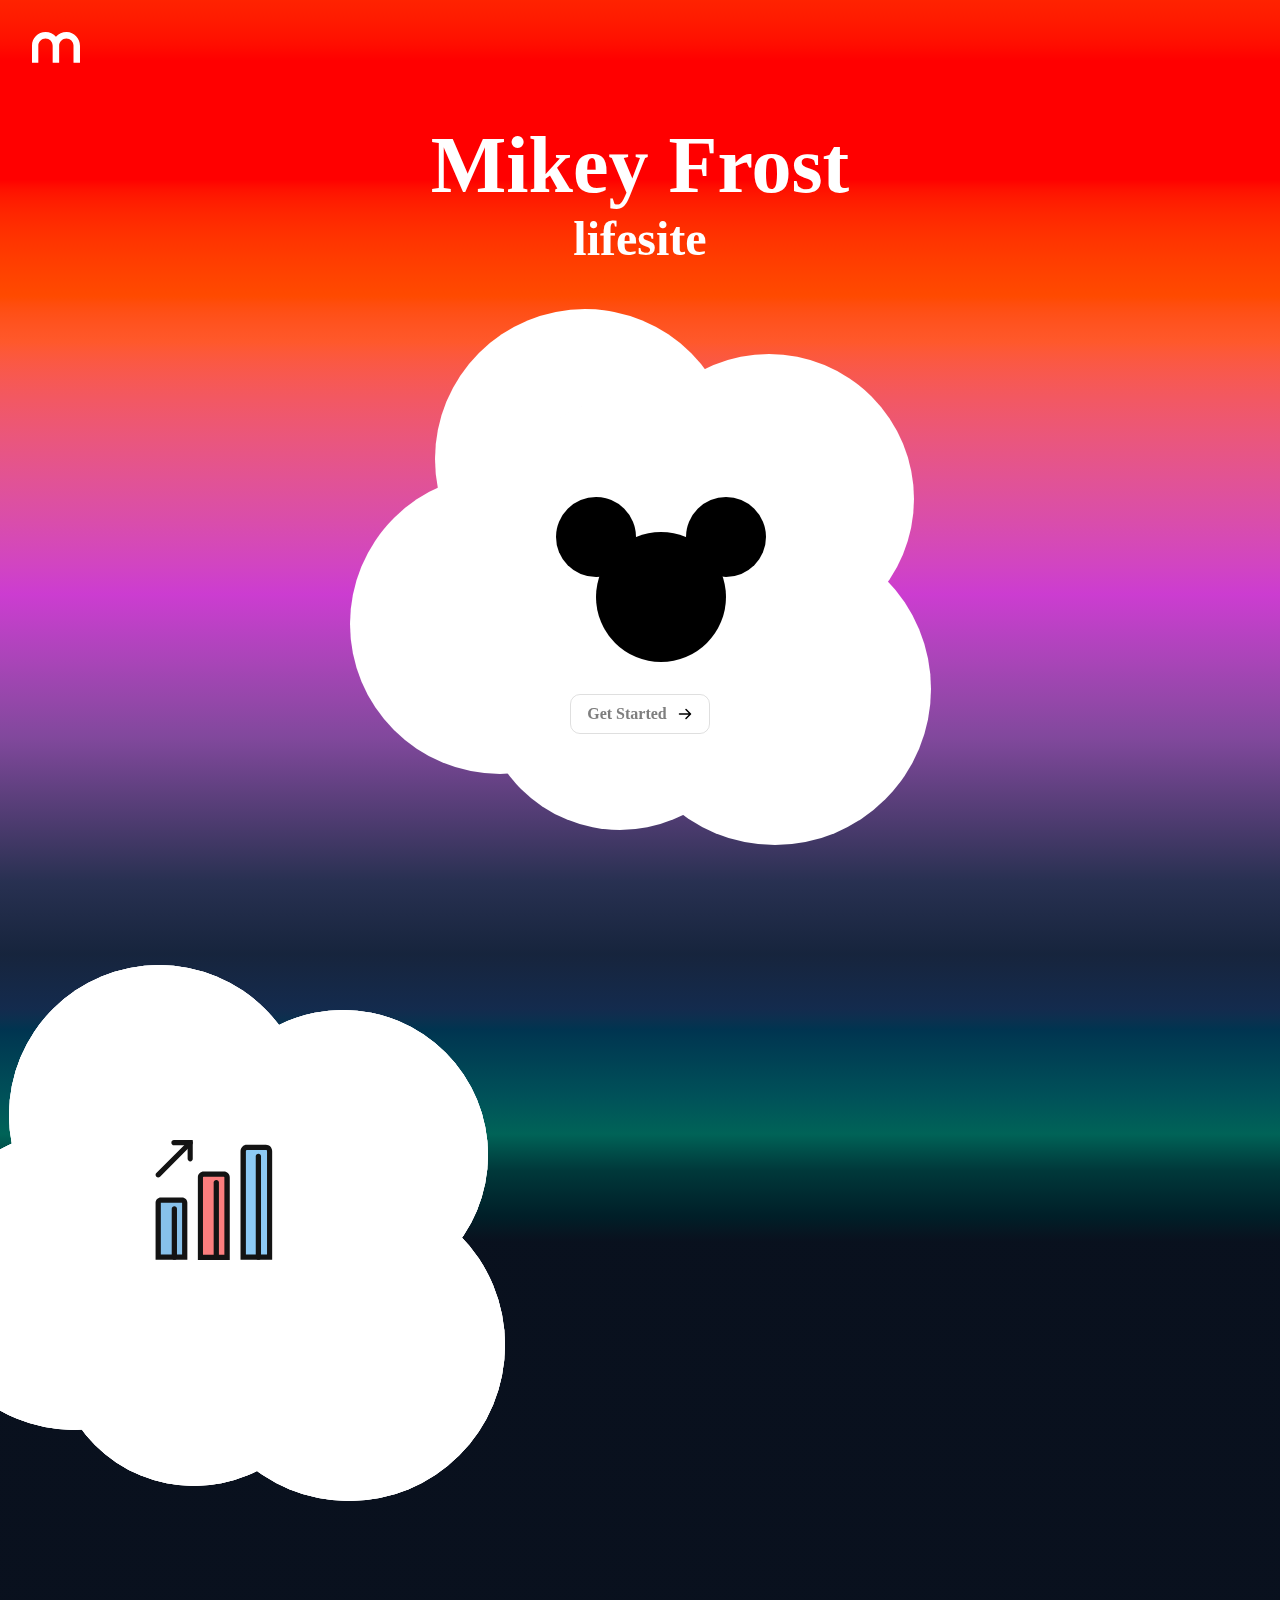
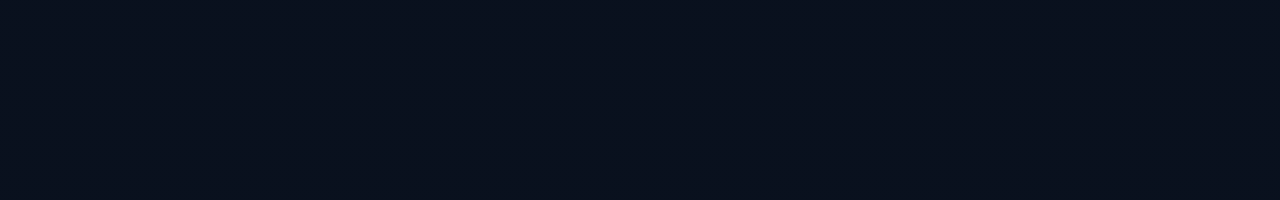
==== commit a5fff0c0: "addes all sounds. final for presentation 1. 13feb." ====
--- a/index.html
+++ b/index.html
@@ -4,10 +4,22 @@
     <meta charset="UTF-8" />
     <meta name="viewport" content="width=device-width, initial-scale=1.0" />
     <link rel="stylesheet" href="style.css" />
-    <title>Personal Website</title>
+    <title>Persoonlijke Website Mike</title>
   </head>
   <body>
+    <!-- Door de vrije vorm heb ik geen H1 element. Niet nodig voor mijn design.
+  Als ik meer tijd had had ik elementen voor sr-only toegevoegd.
+  Zodat de DOM er netjes uit ziet en de website toegankelijker is. -->
+    <h1 class="sr-only">Mike de Vries Persoonlijke website</h1>
+    <!-- section met id main_frame want gebruik graag herkenbare 
+    naam in JavaScript (ook bij ophalen en hernoemen van een DOM 
+    element in JS, zie graag voor zekerheid)  -->
     <section id="main_frame">
+      <!-- dark/light toggletje -->
+      <!-- met een href naar een javascript functie die de 
+        dark/light mode toggled zodat ik vanuit de html makkelijk 
+        onderscheid kan maken tussen de <a>'s 
+          doordat ik 'href:javascript' zie' -->
       <a href="javascript:triggerDarkLight()">
         <svg
           id="uuid-f0a64028-a567-4292-8056-7e521c252d9b"
@@ -23,21 +35,25 @@
           </g>
         </svg>
       </a>
+
+      <!-- cloudContainer met een artikel voor mijn naam -->
       <div class="cloudContainer">
         <article>
           <h2>Mikey Frost</h2>
           <h3>lifesite</h3>
         </article>
         <article>
-          <div class="cloud" onclick="myFunction">
+          <div class="cloud">
             <div class="mickey">
               <div class="ear left-ear"></div>
               <div class="ear right-ear"></div>
             </div>
           </div>
+          <!-- button -->
           <a href="javascript:startPositions()">
             Get Started
             <div>
+              <!-- arrow svg van in de button -->
               <svg
                 xmlns="http://www.w3.org/2000/svg"
                 viewBox="0 0 256 256"
@@ -59,6 +75,7 @@
               </svg>
             </div>
           </a>
+          <!-- einde van button -->
         </article>
       </div>
       <div class="multiple_clouds">
@@ -323,68 +340,6 @@
       </div>
     </section>
     <div class="background"></div>
-    <!-- <div id="css_canvas">
-        <div class="ear_left">
-        </div>
-        <div class="ear_right">
-        </div>
-        <div class="circle_base">
-        </div>
-    </div> -->
-
-    <!-- <section>
-        <h2>Persoonlijke website</h2>
-        <article>
-            
-        </article>
-        <article>
-            
-        </article>
-
-    </section> -->
-
-    <!-- https://developer.mozilla.org/en-US/docs/Web/CSS/::before -->
-
-    <!-- <section>
-        <article>
-            <img src="https://i0.wp.com/newmotion.pro/wp-content/uploads/2024/11/Screenshot-2024-11-04-at-21.02.14.png?resize=300%2C300&ssl=1" alt="Mike KNKF wedstrijd powerlifting">
-        </article>
-     </section> -->
-
-    <!-- <div class="barbell"></div> -->
-
-    <!-- <button class="next">Trigger</button> -->
-
-    <!-- <div draggable="true" id="draggableContainer">
-        <svg viewBox="0 0 100 100" xmlns="http://www.w3.org/2000/svg">
-            <circle cx="25" cy="25" r="25" />
-          </svg>
-        </div>
-
-        <div id="droptarget" ondrop="drop(event)" ondragover="dropAllowed(event)">
-            
-        </div> -->
-
-    <!-- <h1>Fitness One-Pager</h1>
-        <p>Versleep de dumbbell en pas de kleur aan via de color picker!</p>
-      
-        <!- Draggable dumbbell -->
-    <!-- <div class="dumbbell"></div> -->
-
-    <!-- Color Picker -->
-    <!-- <div id="colorControl">
-          <label for="colorPicker">Kies je dumbbell kleur:</label>
-          <input type="color" id="colorPicker" value="#555555">
-        </div> -->
-
-    <!-- DIMWL interactive component -->
-    <!-- <div id="dimwl">
-          <label for="prInput">Voer je PR in (kg):</label>
-          <input type="number" id="prInput" placeholder="Gewicht in kg">
-          <button id="prBtn">Check</button>
-          <p id="prResult"></p>
-        </div> -->
-
     <script src="script.js"></script>
   </body>
 </html>
--- a/style.css
+++ b/style.css
@@ -1,55 +1,19 @@
-/* .background{
-    background-color: rgb(206, 206, 206);
-    width: 100vw;
-    height: 100vh;
-    filter: blur(1px);
-}
-
-#droptarget{
-    width: 300px;
-    height: 300px;
-    background-color: gray;
-}
- */
-
-/* #css_canvas{
-    background-color: rgb(204, 204, 204);
-    width: 400px;
-    height: 400px;
-    border: 1px solid red;
-    position: absolute;
-    
- }
-.circle_base{
-    width: 200px;
-    height: 200px;
-    border-radius: 1000px;
-    background-color: aquamarine;
-    position: absolute;
-    top: 23%;
-    left: 24%;
-}
-
-.ear_left{
-    width: 100px;
-    height: 100px;
-    border-radius: 1000px;
-    background-color: rgb(30, 70, 56);
-    position: absolute;
-    top: 15%;
-    left: 22%;
-}
-
-.ear_right{
-    width: 100px;
-    height: 100px;
-    border-radius: 1000px;
-    background-color: rgb(30, 70, 56);
-    position: absolute;
-    top: 15%;
-    right: 22%;
-} */
-
+/* helaas geen :root met variables. als ik meer tijd had ik dat graag gedaan. */
+
+/* ----------------- */
+/* -----fonts----- */
+/* ----------------- */
+@font-face {
+  font-family: "Mickey";
+  src: url("/font/mickey.ttf");
+}
+
+@font-face {
+  font-family: "Minnie";
+  src: url("/font/minnie.ttf");
+}
+
+/* wat standaard rules/fixes css */
 * {
   box-sizing: border-box;
   margin: 0;
@@ -58,6 +22,16 @@
   scroll-behavior: smooth;
 }
 
+body {
+  margin: 0;
+  overflow: hidden;
+}
+
+/* sr only voor mn h1 had niet meer tijd voor andere elementen ook*/
+.sr-only {
+  visibility: hidden;
+}
+
 #main_frame {
   display: flex;
   justify-content: center;
@@ -65,11 +39,6 @@
   width: 100vw;
   height: 65vh;
   min-height: 680px;
-}
-
-body {
-  margin: 0;
-  overflow: hidden;
 }
 
 .background {
@@ -98,10 +67,21 @@
   );
 }
 
+/* Mijn notitie van format/werking van de oklch kleurwaarden: */
+/* •	67.97% → L (Lightness): De helderheid van de kleur, van 0% (zwart) tot 100% (wit). Hier is het 67.97%, wat een vrij lichte kleur is.
+•	0.28 → C (Chroma): De kleurverzadiging of intensiteit, waarbij 0 grijs is en hogere waarden levendigere kleuren aangeven. Hier is de kleur matig verzadigd.
+•	39.62 → H (Hue): De kleurtoon in graden (0–360), vergelijkbaar met de HSL/HSV-kleurencirkel.
+•	0° = Rood
+•	120° = Groen
+•	240° = Blauw
+•	Hier is het 39.62°, wat in de buurt ligt van oranje/geel. */
+
+/* background state voor dark/light */
 .background.dark {
   transform: translateY(0vh); /* Naar beneden (donkere mode) */
 }
 
+/* ----------------- */
 #main_frame > a:has(svg) {
   aspect-ratio: 1/1;
   width: 48px;
@@ -127,31 +107,9 @@
   aspect-ratio: 1/1;
 }
 
-@font-face {
-  font-family: "Mickey";
-  src: url("/font/mickey.ttf");
-}
-
-@font-face {
-  font-family: "Minnie";
-  src: url("/font/minnie.ttf");
-}
-
-/* 
-section:first-of-type{
-    
-    width: fit-content;
-    display: flex;
-}
-
-section:first-of-type article{
-    width: 100vw;
-    width: fit-content;
-} */
-
 /* ----------- ------- ------------ */
 /* ----------- SVG 's' ------------ */
-/* ----------- ------- ------------ */
+/* ----------- -colors-- ------------ */
 
 .moneyDarkGreen {
   fill: #9dbe87;
@@ -187,6 +145,56 @@
 }
 
 /* ----------- ------- ------------ */
+/* Test area NASA */
+/* ----------- ------- ------------ */
+h4 {
+  font-family: "Inter";
+  font-size: 2rem;
+  color: white;
+  z-index: 999;
+  position: absolute;
+}
+
+/* ----------- ------- ------------ */
+/* ---------- Info Blocks ----------- */
+/* ----------- ------- ------------ */
+
+#main_frame > article {
+  display: flex;
+  flex-direction: column;
+  justify-content: start;
+  align-items: start;
+  z-index: 999;
+  width: 90vw;
+}
+
+#main_frame > article h2 {
+  color: white;
+  font-family: "Mickey";
+  font-size: 3.5rem;
+  max-width: 53vw;
+}
+
+#main_frame > article h3 {
+  padding-top: 1em;
+  color: white;
+  font-family: "Minnie";
+  font-size: 1.5rem;
+  max-width: 53vw;
+}
+
+#main_frame > article p {
+  color: white;
+  font-family: "Minnie";
+  font-size: 2rem;
+  max-width: 53vw;
+  padding-top: 1em;
+}
+
+/* ----------- ---------- */
+/* ----Mickey wolk------- */
+/* ---en karakter zelf----- */
+/* ---+ keyframes---------- */
 
 .cloudContainer h2 {
   font-family: "Mickey";
@@ -260,7 +268,6 @@
 .right-ear {
   right: -40px;
 }
-
 @keyframes wiggleEar {
   0% {
     transform: scale(1) rotate(0deg);
@@ -275,6 +282,10 @@
     transform: scale(1) rotate(0deg);
   }
 }
+
+/* ----------------- */
+/* article gedeelte */
+/* ----------------- */
 
 article a {
   backdrop-filter: blur(1px);
@@ -333,9 +344,10 @@
 
 .cloudContainer.topRight {
   position: absolute;
-  transform: translateY(-20vh) translateX(45vw);
+  transform: translateY(-20vh) translateX(40vw);
   transition: all 3s cubic-bezier(0.455, 0.03, 0.515, 0.955);
 
+  z-index: 9999;
   scale: 0.7;
 }
 
@@ -352,13 +364,13 @@
 }
 
 .cloud.dark {
-  background: #060123;
+  background: #040117;
   border-radius: 50%;
   scale: 1;
   height: 300px;
   width: 300px;
-  box-shadow: #060123 129px -45px 0 -5px, #060123 -55px -85px,
-    #060123 -140px 80px, #060123 -20px 146px 0 -10px, #060123 135px 145px 0 6px;
+  box-shadow: #040117 129px -45px 0 -5px, #040117 -55px -85px,
+    #040117 -140px 80px, #040117 -20px 146px 0 -10px, #040117 135px 145px 0 6px;
   transition: 2500ms cubic-bezier(0.075, 0.82, 0.165, 1);
   transition-delay: 400ms;
 }
@@ -391,15 +403,22 @@
   width: 300px;
   box-shadow: #ffffff 129px -45px 0 -5px, #ffffff -55px -85px,
     #ffffff -140px 80px, #ffffff -20px 146px 0 -10px, #ffffff 135px 145px 0 6px;
-  transition: 5s cubic-bezier(0.165, 0.84, 0.44, 1);
+  transition: 3s cubic-bezier(0.165, 0.84, 0.44, 1);
   transition-delay: 200ms;
   display: flex;
   align-items: center;
   justify-content: center;
 }
 
+.multiple_clouds div.dark {
+  background: #040117;
+  box-shadow: #040117 129px -45px 0 -5px, #040117 -55px -85px,
+    #040117 -140px 80px, #040117 -20px 146px 0 -10px, #040117 135px 145px 0 6px;
+}
+
 .multiple_clouds div:hover {
   scale: 1.1;
+  cursor: pointer;
 }
 
 .multiple_clouds div:nth-of-type(1).start_position {
@@ -420,9 +439,7 @@
 .multiple_clouds div:nth-of-type(1).open,
 .multiple_clouds div:nth-of-type(2).open,
 .multiple_clouds div:nth-of-type(3).open {
-  bottom: 30vh;
-  /* left: 50%;
-  margin-left: -50%; */
+  bottom: 15vh;
   transition: all 3s cubic-bezier(0.455, 0.03, 0.515, 0.955); /* Ensure consistency */
 }
 
@@ -430,10 +447,7 @@
   bottom: 0;
   right: 30vw;
 }
-/* .multiple_clouds div:nth-of-type(2).open {
-  bottom: 0;
-  right: 30vw;
-} */
+
 .multiple_clouds div:nth-of-type(2).move_away {
   bottom: -20vh;
   right: 50vw;
@@ -451,19 +465,17 @@
   transition: 1500ms cubic-bezier(0.075, 0.82, 0.165, 1);
   transition: all 3s cubic-bezier(0.455, 0.03, 0.515, 0.955); /* Same as open */
 }
-/* .multiple_clouds div:nth-of-type(3).open {
-  right: 0;
-  bottom: 0;
-} */
-
+
+/* 
 .next {
   position: absolute;
   bottom: 0;
   transform: translateX(-50%);
   margin-left: 50%;
-  margin-bottom: 60px;
-}
-
+  margin-bottom: 60px; */
+/* } */
+
+/* mn bewegende wolkjes met custom wobble beweging */
 @keyframes cloudyWobble {
   0% {
     transform: translate(0, 0) scale(1) rotate(0deg);
@@ -487,6 +499,89 @@
     transform: translate(0, 0) scale(1) rotate(0deg);
   }
 }
+
+/* deze media query is voor de middelformaat (tablet) schermen */
+/* vervangen wolken scale */
+@media screen and (max-width: 1200px) {
+  .multiple_clouds div:nth-of-type(1).start_position,
+  .multiple_clouds div:nth-of-type(2).start_position,
+  .multiple_clouds div:nth-of-type(3).start_position {
+    scale: 0.7;
+  }
+
+  .multiple_clouds div:nth-of-type(1).start_position:hover,
+  .multiple_clouds div:nth-of-type(2).start_position:hover,
+  .multiple_clouds div:nth-of-type(3).start_position:hover {
+    scale: 0.8;
+  }
+}
+
+@media screen and (max-width: 1000px) {
+  .multiple_clouds div:nth-of-type(1).start_position,
+  .multiple_clouds div:nth-of-type(2).start_position,
+  .multiple_clouds div:nth-of-type(3).start_position {
+    scale: 0.55;
+  }
+
+  .multiple_clouds div:nth-of-type(1).start_position:hover,
+  .multiple_clouds div:nth-of-type(2).start_position:hover,
+  .multiple_clouds div:nth-of-type(3).start_position:hover {
+    scale: 0.6;
+  }
+
+  .cloudContainer.topRight {
+    scale: 0.5;
+    transform: translateY(-30vh) translateX(55vw);
+  }
+}
+
+@media screen and (max-width: 850px) {
+  .cloudContainer.topRight {
+    scale: 0.45;
+    transform: translateY(-40vh) translateX(65vw);
+  }
+
+  .multiple_clouds div:nth-of-type(2).start_position {
+    bottom: 25vh;
+    right: 30vw;
+  }
+}
+
+@media screen and (max-height: 760px) {
+  .multiple_clouds div:nth-of-type(1).start_position,
+  .multiple_clouds div:nth-of-type(2).start_position,
+  .multiple_clouds div:nth-of-type(3).start_position {
+    scale: 0.275;
+  }
+
+  .multiple_clouds div:nth-of-type(2).start_position {
+    bottom: 5vh;
+    right: 24vw;
+  }
+
+  .multiple_clouds div:nth-of-type(1).start_position:hover,
+  .multiple_clouds div:nth-of-type(2).start_position:hover,
+  .multiple_clouds div:nth-of-type(3).start_position:hover {
+    scale: 0.32;
+  }
+
+  .cloudContainer.topRight {
+    scale: 0.45;
+    transform: translateY(-40vh) translateX(65vw);
+  }
+
+  article {
+    scale: 0.9;
+  }
+}
+
+/* ---------------------------- */
+/* ---------------------------- */
+/* ---------------------------- */
+/* --------Backup van css------ */
+/* -----van ouder concept------ */
+/* ---------------------------- */
+/* ---------------------------- */
 
 /* 
 
